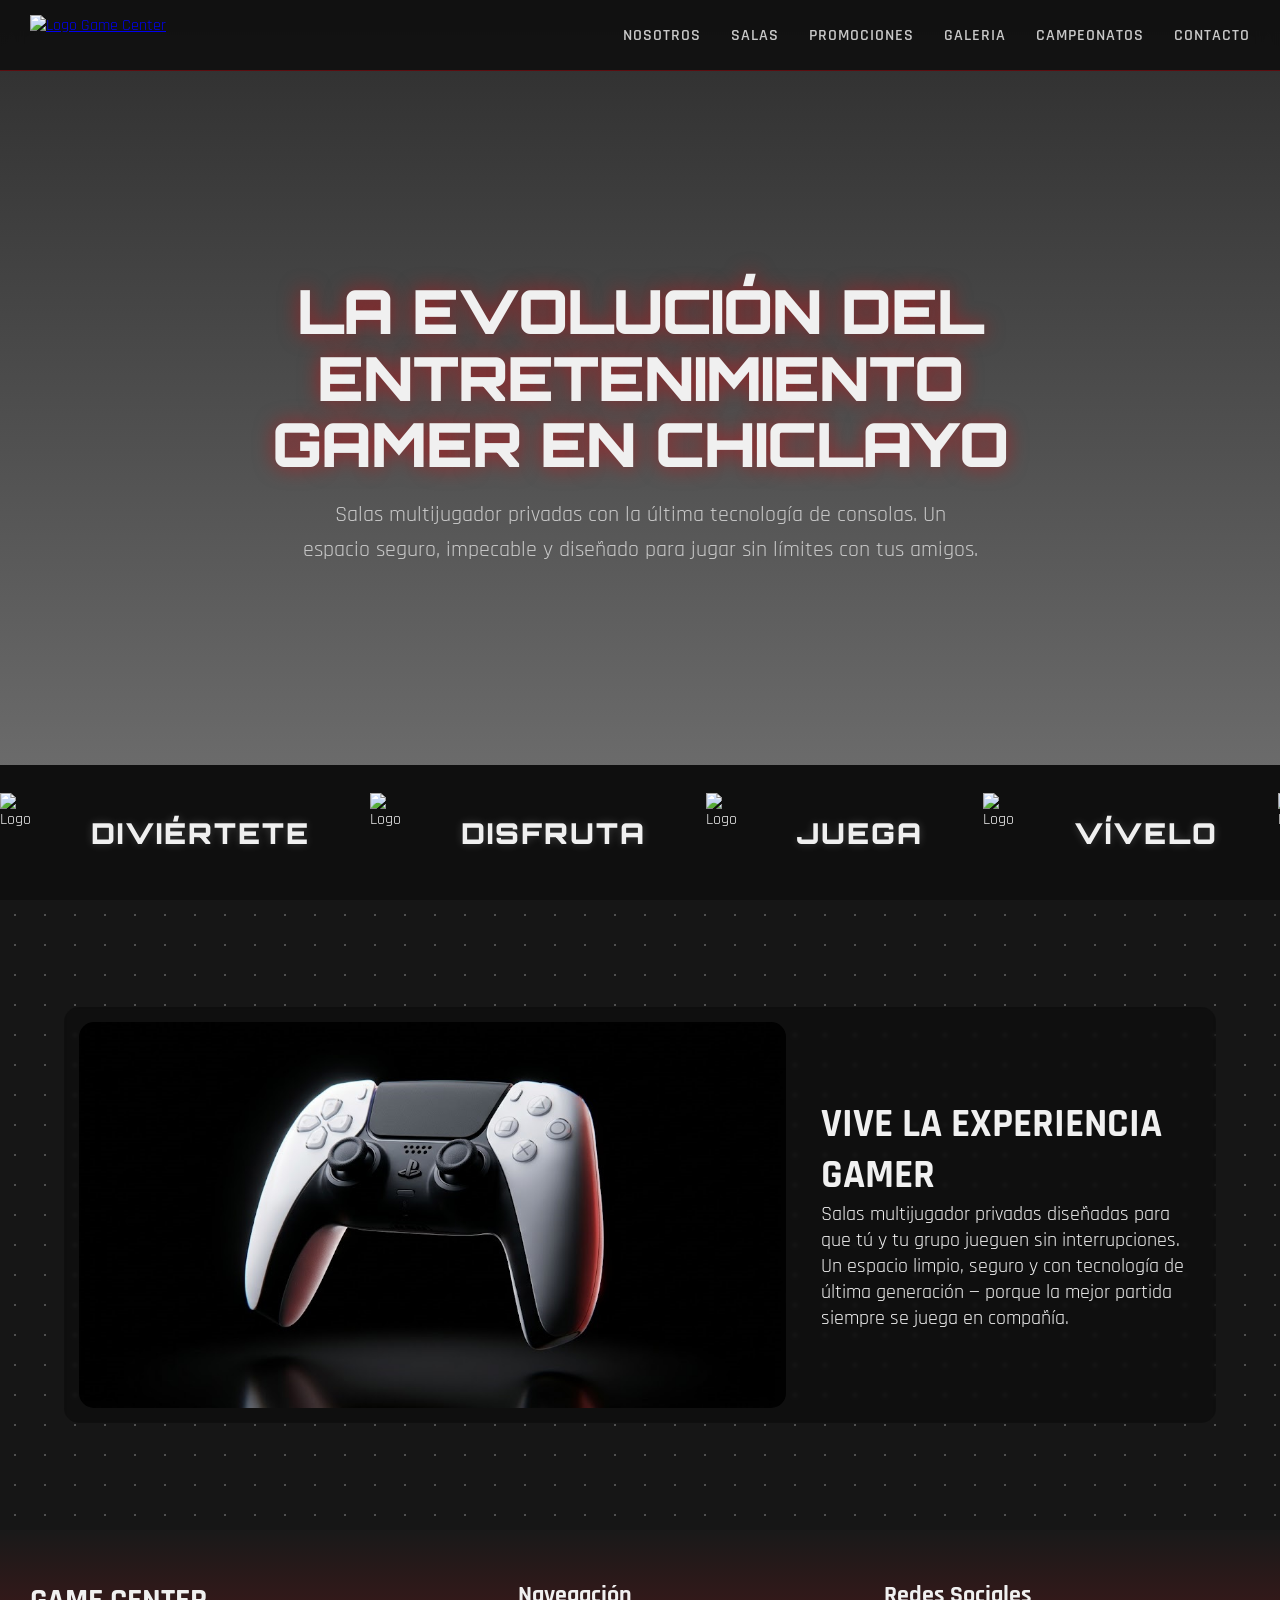
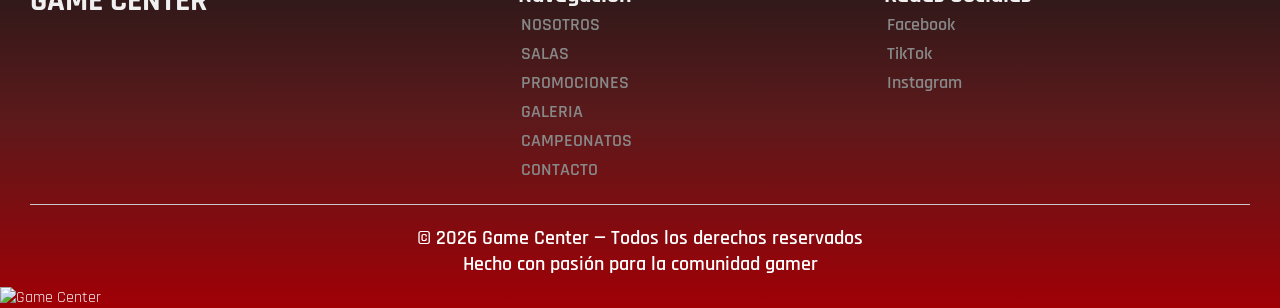
==== index.html @ b9b9943d "Imagenes no usadas, agregada seccion 3" ====
<!doctype html>
<html lang="es">
  <head>
    <meta charset="UTF-8" />
    <meta name="viewport" content="width=device-width, initial-scale=1.0" />
    <link rel="stylesheet" href="./assets/css/main.css" />
    <title>GameCenter</title>
  </head>

  <body>
    <!-- ═══════════ HEADER ═══════════ -->
    <header class="nav">
      <div class="nav_contenedor">
        <div class="nav_izquierda">
          <a href="/"
            ><img src="./images/svgs/logo.svg" alt="Logo Game Center"
          /></a>
        </div>
        <nav class="nav_derecha">
          <ul class="nav_contenedor_rutas">
            <li><a href="">NOSOTROS</a></li>
            <li><a href="">SALAS</a></li>
            <li><a href="">PROMOCIONES</a></li>
            <li><a href="">GALERIA</a></li>
            <li><a href="">CAMPEONATOS</a></li>
            <li><a href="">CONTACTO</a></li>
          </ul>
        </nav>
      </div>
    </header>
    <!-- ═══════════ 1 SECTION ═══════════ -->
    <section class="hero_1">
      <div class="hero_1_text">
        <h1 class="h_t_intro">
          La Evolución del Entretenimiento Gamer en Chiclayo
        </h1>
        <span class="h_sub_intro"
          >Salas multijugador privadas con la última tecnología de consolas. Un
          espacio seguro, impecable y diseñado para jugar sin límites con tus
          amigos.</span
        >
      </div>
    </section>
    <!-- ═══════════ 2 SECTION ═══════════ -->
    <section class="hero_2">
      <div class="h_2_carrusel">
        <div class="carrusel_track">
          <img src="./images/svgs/cropped-logo.svg" alt="Logo" />
          <span class="carrusel_texto">DIVIÉRTETE</span>
          <img src="./images/svgs/cropped-logo.svg" alt="Logo" />
          <span class="carrusel_texto">DISFRUTA</span>
          <img src="./images/svgs/cropped-logo.svg" alt="Logo" />
          <span class="carrusel_texto">JUEGA</span>
          <img src="./images/svgs/cropped-logo.svg" alt="Logo" />
          <span class="carrusel_texto">VÍVELO</span>
          <img src="./images/svgs/cropped-logo.svg" alt="Logo" />
          <span class="carrusel_texto">COMPITE</span>
          <img src="./images/svgs/cropped-logo.svg" alt="Logo" />
          <span class="carrusel_texto">GG</span>
          <img src="./images/svgs/cropped-logo.svg" alt="Logo" />
          <span class="carrusel_texto">DIVIÉRTETE</span>
          <img src="./images/svgs/cropped-logo.svg" alt="Logo" />
          <span class="carrusel_texto">DISFRUTA</span>
          <img src="./images/svgs/cropped-logo.svg" alt="Logo" />
          <span class="carrusel_texto">JUEGA</span>
          <img src="./images/svgs/cropped-logo.svg" alt="Logo" />
          <span class="carrusel_texto">VÍVELO</span>
          <img src="./images/svgs/cropped-logo.svg" alt="Logo" />
          <span class="carrusel_texto">COMPITE</span>
          <img src="./images/svgs/cropped-logo.svg" alt="Logo" />
          <span class="carrusel_texto">GG</span>
          <img src="./images/svgs/cropped-logo.svg" alt="Logo" />
          <span class="carrusel_texto">DIVIÉRTETE</span>
          <img src="./images/svgs/cropped-logo.svg" alt="Logo" />
          <span class="carrusel_texto">DISFRUTA</span>
          <img src="./images/svgs/cropped-logo.svg" alt="Logo" />
          <span class="carrusel_texto">JUEGA</span>
          <img src="./images/svgs/cropped-logo.svg" alt="Logo" />
          <span class="carrusel_texto">VÍVELO</span>
          <img src="./images/svgs/cropped-logo.svg" alt="Logo" />
          <span class="carrusel_texto">COMPITE</span>
          <img src="./images/svgs/cropped-logo.svg" alt="Logo" />
          <span class="carrusel_texto">GG</span>
        </div>
      </div>
    </section>
    <!-- ═══════════ 3 SECTION ═══════════ -->
    <section class="hero_3">
      <div class="h3_container">
        <div class="h3_izq">
          <div class="h3_izq_img">
            <img src="./images/mando.jpg" alt="" />
          </div>
        </div>
        <div class="h3_der">
          <div class="h3_der_text">
            <h1>VIVE LA EXPERIENCIA GAMER</h1>
            <div></div>
            <span
              >Salas multijugador privadas diseñadas para que tú y tu grupo
              jueguen sin interrupciones. Un espacio limpio, seguro y con
              tecnología de última generación — porque la mejor partida siempre
              se juega en compañía.</span
            >
          </div>
        </div>
      </div>
    </section>
    <!-- ═══════════ FOOTER ═══════════ -->
    <footer class="footer">
      <div class="footer_container">
        <div class="footer_top">
          <div class="footer_brand">
            <h1>GAME CENTER</h1>
            <p></p>
          </div>

          <div class="footer_nav">
            <h2>Navegación</h2>
            <div class="f_nav_rutas">
              <a href="#">NOSOTROS</a>
              <a href="#">SALAS</a>
              <a href="#">PROMOCIONES</a>
              <a href="#">GALERIA</a>
              <a href="#">CAMPEONATOS</a>
              <a href="#">CONTACTO</a>
            </div>
          </div>

          <div class="footer_social">
            <h2>Redes Sociales</h2>
            <div class="social_links">
              <a href="#">Facebook</a>
              <a href="#">TikTok</a>
              <a href="#">Instagram</a>
            </div>
          </div>
        </div>

        <div class="footer_bottom">
          <p>&copy; 2026 Game Center — Todos los derechos reservados</p>
          <p>Hecho con pasión para la comunidad gamer</p>
        </div>
      </div>
      <div class="brand">
        <img src="./images/svgs/gamecenter.svg" alt="Game Center" />
      </div>
    </footer>
  </body>
</html>
---- assets/css/main.css ----
@import url("https://fonts.googleapis.com/css2?family=Bebas+Neue&family=Orbitron:wght@400..900&family=Rajdhani:wght@300;400;500;600;700&display=swap");

*,
*::before,
*::after {
  margin: 0;
  padding: 0;
  box-sizing: border-box;
  font-family: "Rajdhani", sans-serif;
}

html {
  scroll-behavior: smooth !important;
}

:root {
  --red: #e8000a;
  --red-dark: #a00006;
  --red-glow: rgba(232, 0, 10, 0.55);
  --red-tint: rgba(232, 0, 10, 0.08);
  --red-border: rgba(232, 0, 10, 0.35);

  --black: #080808;
  --black-2: #0f0f0f;
  --black-3: #161616;
  --black-4: #1e1e1e;

  --gray: #282828;
  --gray-2: #3a3a3a;
  --gray-3: #505050;

  --white: #f0f0f0;
  --white-2: #c8c8c8;
  --text-muted: #888888;
  --text-dim: #555555;
}

body {
  background-image: url(../../images/bg_v1.png);
  color: var(--white);
}

.nav {
  width: 100%;
  position: fixed;
  top: 0;
  left: 0;
  z-index: 100;
  border-bottom: solid 1px var(--red-border);
  background: rgba(8, 8, 8, 0.75);
  backdrop-filter: blur(12px);
  display: flex;
  justify-content: center;

  .nav_contenedor {
    width: 100%;
    max-width: 1300px;
    margin: 0 30px;
    padding: 15px 0;
    display: flex;
    justify-content: space-between;
    align-items: center;

    .nav_izquierda {
      display: flex;
      align-items: center;
      img {
        height: 40px;
        width: auto;
        display: block;
      }
    }

    .nav_derecha {
      .nav_contenedor_rutas {
        display: flex;
        gap: 30px;
        margin: 0;
        padding: 0;
        list-style: none;

        a {
          text-decoration: none;
          color: var(--white-2);
          font-size: 16px;
          font-weight: 600;
          letter-spacing: 1px;
          position: relative;
          padding: 5px 0;
          transition: color 0.3s ease;

          &::after {
            content: "";
            position: absolute;
            bottom: 0;
            left: 0;
            height: 2px;
            background-color: var(--red);
            width: 100%;
            transform: scaleX(0);
            transform-origin: right center;
            transition: transform 0.3s ease;
          }

          &:hover,
          &:focus {
            color: var(--white);
            &::after {
              transform: scaleX(1);
              transform-origin: left center;
            }
          }
        }
      }
    }
  }
}

.footer {
  width: 100%;
  background: linear-gradient(
    180deg,
    rgba(0, 0, 0, 0.9) 0%,
    rgba(74, 0, 2, 0.9) 50%,
    rgb(160, 0, 6) 100%
  );
  position: relative;

  .footer_container {
    padding: 30px;
    margin: 0;
    position: relative;
    z-index: 5;

    .footer_top {
      display: flex;
      margin-bottom: 20px;
      margin-top: 20px;

      .footer_brand {
        width: 40%;
      }
      .footer_nav {
        width: 30%;
        .f_nav_rutas {
          display: flex;
          flex-direction: column;
        }
        .f_nav_rutas a {
          text-decoration: none;
          color: var(--text-muted);
          font-size: 18px;
          font-weight: 600;
          transition: color 0.2s ease;
          margin: 3px;
        }
        .f_nav_rutas a:hover {
          color: var(--white-2);
        }
      }

      .footer_social {
        width: 30%;
        .social_links {
          display: flex;
          flex-direction: column;
        }
        .social_links a {
          text-decoration: none;
          color: var(--text-muted);
          font-size: 18px;
          font-weight: 600;
          transition: color 0.2s ease;
          margin: 3px;
        }
        .social_links a:hover {
          color: var(--white-2);
        }
      }
    }

    .footer_bottom {
      border-top: solid 1px var(--white-2);
      padding-top: 20px;
      text-align: center;
      font-weight: 600;
      font-size: 20px;
      color: #ffffff;
    }
  }
  .brand {
    width: 100%;
    overflow: hidden;
    position: relative;
    z-index: 1;
    margin-top: -20px;

    img {
      width: 100%;
      height: auto;
      display: block;
    }
  }
}

.hero_1 {
  height: 85vh;
  width: 100%;
  background-image: url(../../images/fondo_v1.webp);
  background-size: cover;
  background-repeat: no-repeat;
  background-position: center;
  position: relative;
  display: flex;
  justify-content: center;
  align-items: center;
  padding-top: 80px;

  .hero_1_text {
    width: 100%;
    max-width: 850px;
    padding: 0 24px;
    display: flex;
    flex-direction: column;
    justify-content: center;
    align-items: center;
    text-align: center;
    gap: 20px;

    .h_t_intro {
      font-family: "Orbitron", sans-serif;
      font-size: 3.8rem;
      color: var(--white);
      margin: 0;
      text-transform: uppercase;
      font-weight: 900;
      letter-spacing: -1px;
      line-height: 1.1;
      text-shadow: 0 0 20px var(--red-glow);
    }

    .h_sub_intro {
      font-size: 1.35rem;
      color: var(--white-2);
      max-width: 680px;
      line-height: 1.6;
      font-weight: 400;
    }
  }
}

.hero_1::after {
  content: "";
  position: absolute;
  top: 0;
  left: 0;
  width: 100%;
  height: 100%;
  background: linear-gradient(
    180deg,
    rgba(8, 8, 8, 0.85) 0%,
    rgba(8, 8, 8, 0.7) 60%,
    rgba(8, 8, 8, 0.6) 100%
  );
  z-index: 1;
}

.hero_1 > * {
  position: relative;
  z-index: 2;
}

.hero_2 {
  height: 15vh;
  min-height: 100px;
  overflow: hidden;
  background-color: var(--black-2);
  display: flex;
  align-items: center;

  .h_2_carrusel {
    overflow: hidden;
    width: 100%;
    position: relative;
    display: flex;
    .carrusel_track {
      display: flex;
      align-items: center;
      width: max-content;
      gap: 60px;
      padding-right: 60px;
      animation: carruselInfinito 15s linear infinite;
    }
    img {
      height: 80px;
      width: auto;
      display: block;
    }

    .carrusel_texto {
      font-family: "Orbitron", sans-serif;
      font-size: 1.8rem;
      font-weight: 900;
      color: var(--white);
      letter-spacing: 2px;
      text-shadow: 0 0 10px rgba(255, 255, 255, 0.2);
    }
  }
}
/* ═══════════ ANIMACIÓN DEL BUCLE ═══════════ */
@keyframes carruselInfinito {
  0% {
    transform: translateX(0);
  }
  100% {
    transform: translateX(-50%);
  }
}

.hero_3 {
  height: 70vh;
  background-color: var(--black-3);
  background-image: radial-gradient(var(--gray-3) 1px, transparent 1px);
  background-size: 30px 30px;
  position: relative;
  overflow: hidden;
  display: flex;
  align-items: center;
  justify-content: center;
  .h3_container {
    border-radius: 15px;
    background-color: rgba(0, 0, 0, 0.3);
    backdrop-filter: blur(2px);
    width: 90%;
    margin: 20px;
    display: flex;
    padding: 15px;
    gap: 35px;
    transition: all .35s ease;
    .h3_izq {
      display: flex;
      width: 65%;
      align-items: center;
    }
    .h3_izq img {
      width: 100%;
      height: auto;
      display: block;
      border-radius: 15px;
    }
    .h3_der {
      display: flex;
      width: 35%;
      text-align: start;
      align-items: center;
      justify-content: center;
    }
    .h3_der h1 {
      font-size: 2.5em;
    }
    .h3_der span {
      font-size: 1.25em;
    }
  }
  .h3_container:hover {
    box-shadow:
      0 0 15px var(--red-glow),
      0 0 35px rgba(232, 0, 10, 0.25),
      0 10px 30px rgba(0, 0, 0, 0.45);

    transform: translateY(-4px);
    transition: all 0.35s ease;
  }
}
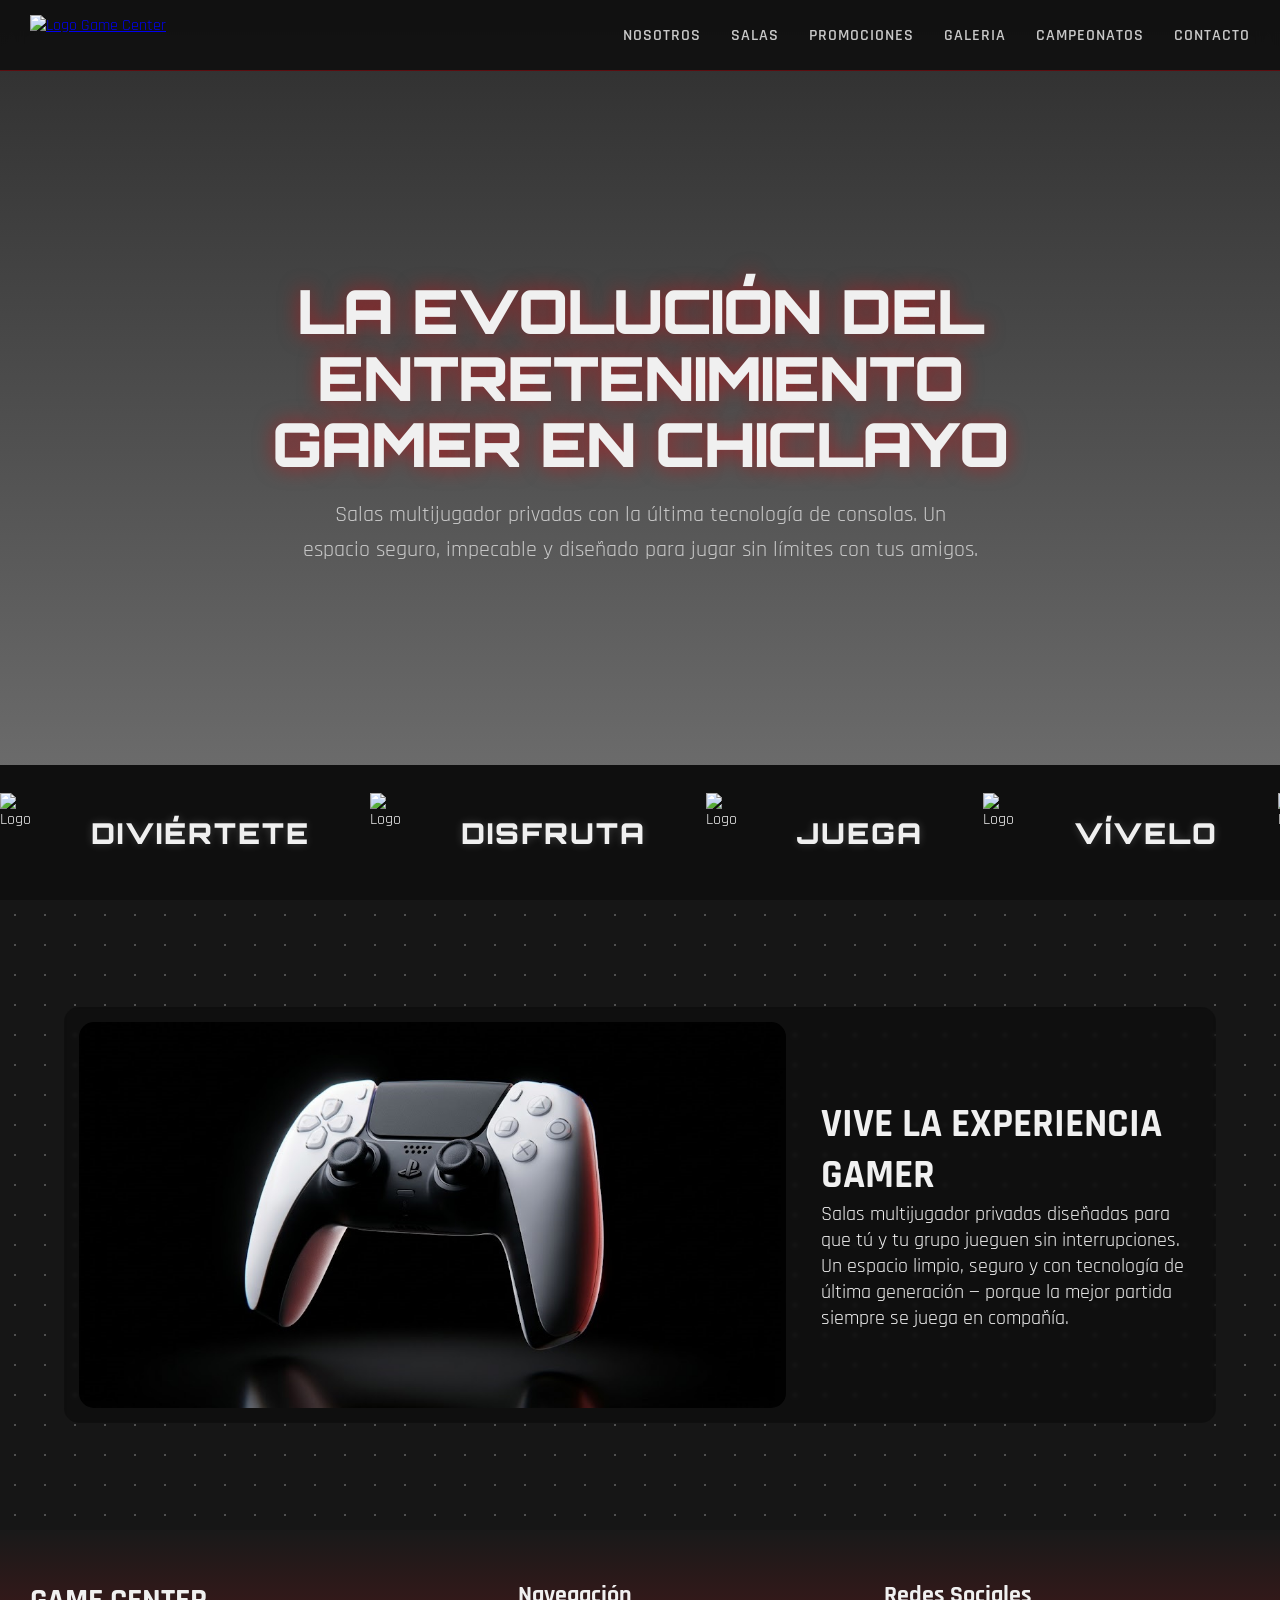
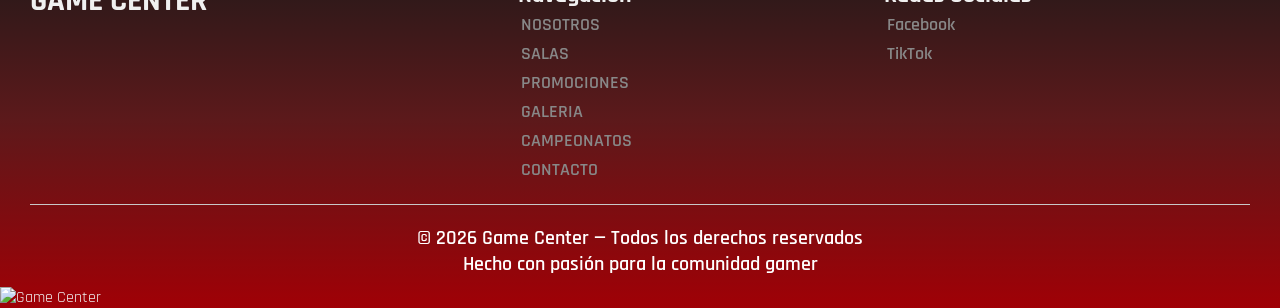
==== commit 58aa83de: "A" ====
--- a/index.html
+++ b/index.html
@@ -130,9 +130,8 @@
           <div class="footer_social">
             <h2>Redes Sociales</h2>
             <div class="social_links">
-              <a href="#">Facebook</a>
-              <a href="#">TikTok</a>
-              <a href="#">Instagram</a>
+              <a href="https://www.facebook.com/share/1PWC5sHtrt/">Facebook</a>
+              <a href="https://www.tiktok.com/@gamecenterchiclayo?_r=1&_t=ZS-96dxiSJsdGP">TikTok</a>
             </div>
           </div>
         </div>
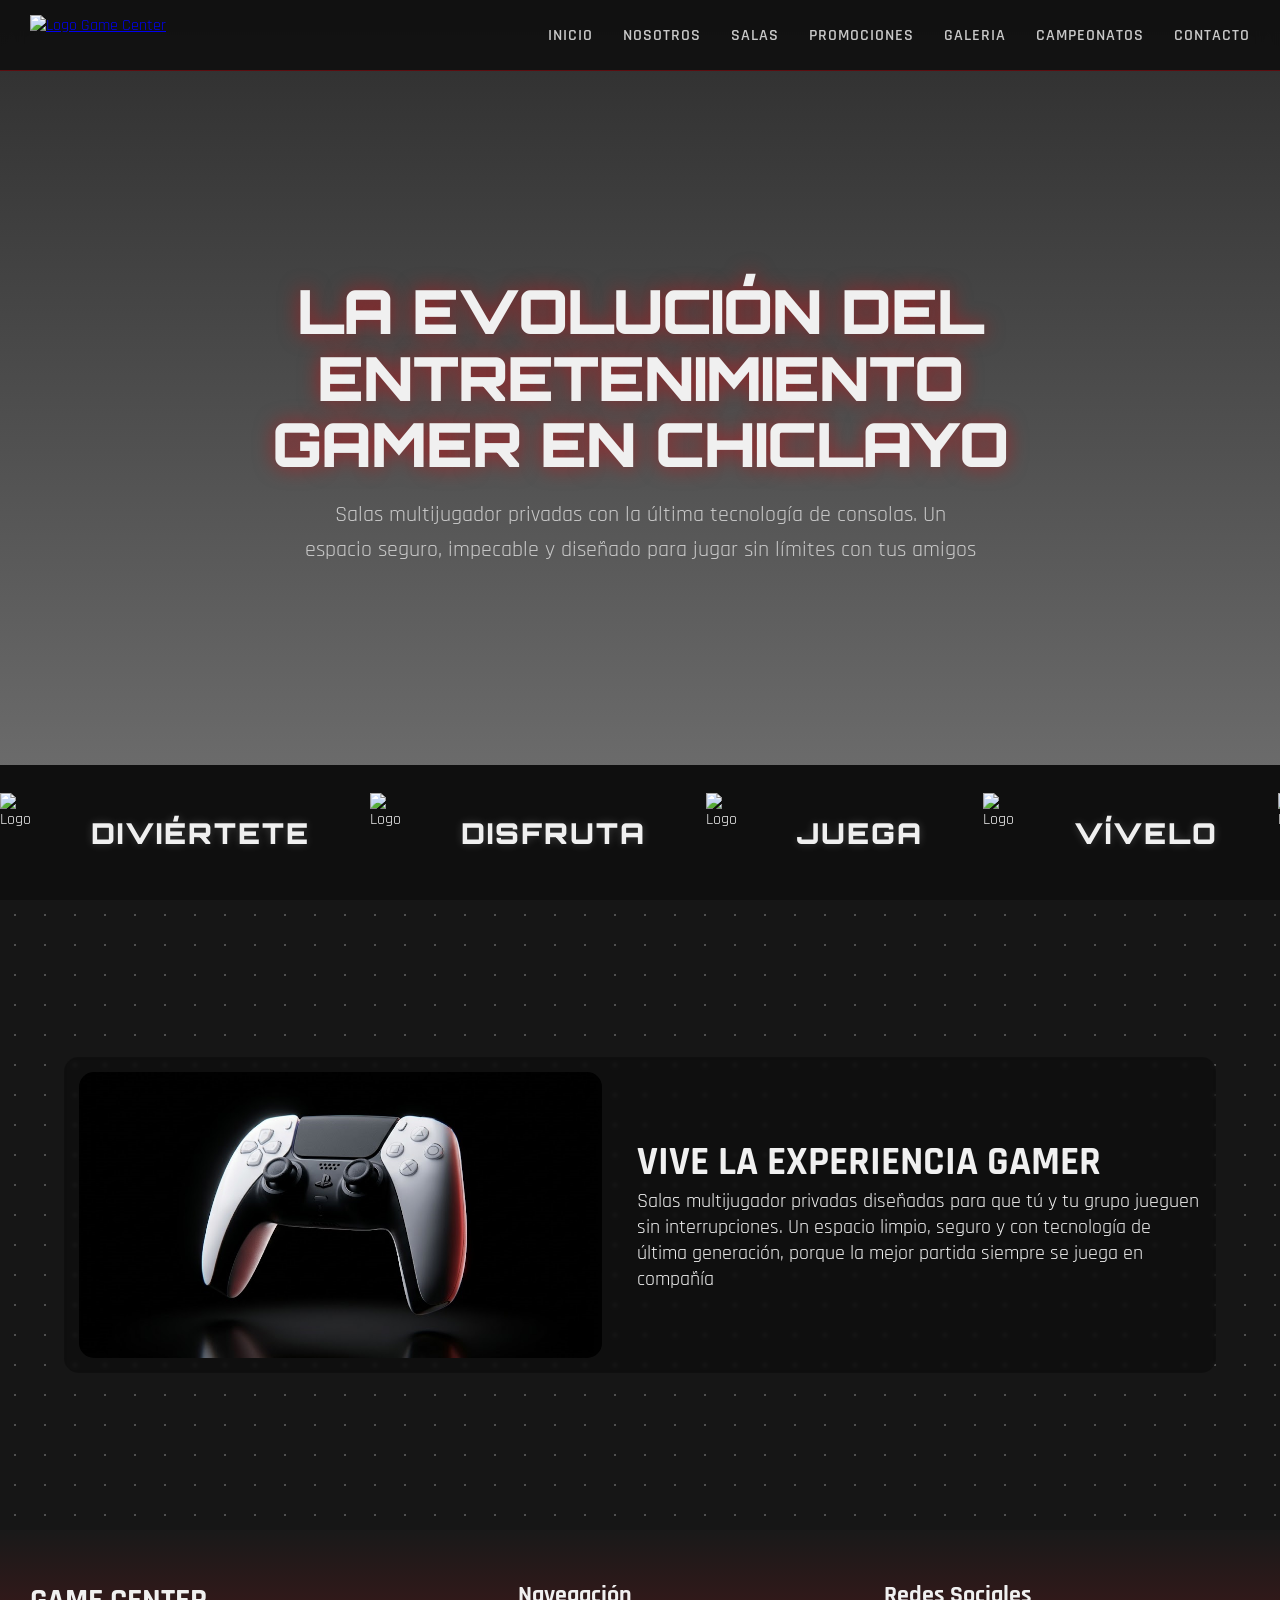
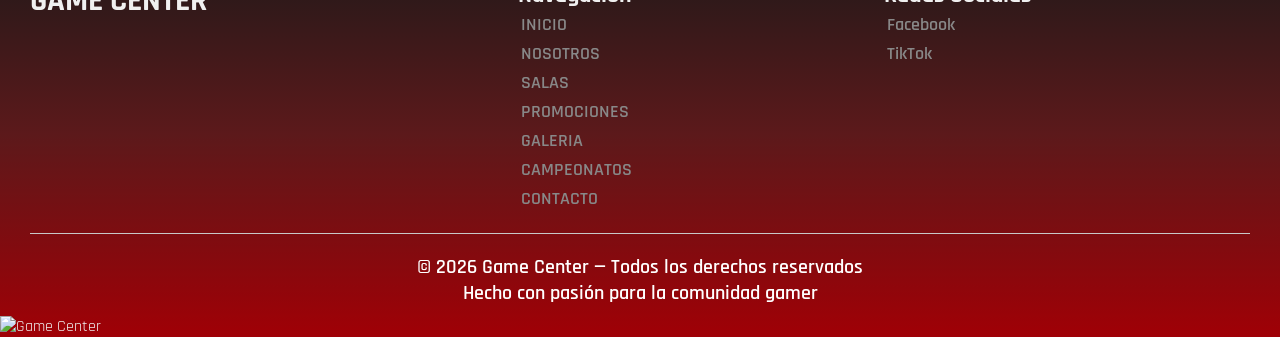
==== commit 83f43927: "agregar contenido a las paginas html y ajustar estilos css" ====
--- a/index.html
+++ b/index.html
@@ -18,12 +18,13 @@
         </div>
         <nav class="nav_derecha">
           <ul class="nav_contenedor_rutas">
-            <li><a href="">NOSOTROS</a></li>
-            <li><a href="">SALAS</a></li>
-            <li><a href="">PROMOCIONES</a></li>
-            <li><a href="">GALERIA</a></li>
-            <li><a href="">CAMPEONATOS</a></li>
-            <li><a href="">CONTACTO</a></li>
+            <li><a href="index.html">INICIO</a></li>
+            <li><a href="nosotros.html">NOSOTROS</a></li>
+            <li><a href="salas.html">SALAS</a></li>
+            <li><a href="promociones.html">PROMOCIONES</a></li>
+            <li><a href="galeria.html">GALERIA</a></li>
+            <li><a href="campeonatos.html">CAMPEONATOS</a></li>
+            <li><a href="contacto.html">CONTACTO</a></li>
           </ul>
         </nav>
       </div>
@@ -34,11 +35,11 @@
         <h1 class="h_t_intro">
           La Evolución del Entretenimiento Gamer en Chiclayo
         </h1>
-        <span class="h_sub_intro"
-          >Salas multijugador privadas con la última tecnología de consolas. Un
+        <span class="h_sub_intro">
+          Salas multijugador privadas con la última tecnología de consolas. Un
           espacio seguro, impecable y diseñado para jugar sin límites con tus
-          amigos.</span
-        >
+          amigos
+        </span>
       </div>
     </section>
     <!-- ═══════════ 2 SECTION ═══════════ -->
@@ -95,13 +96,12 @@
         <div class="h3_der">
           <div class="h3_der_text">
             <h1>VIVE LA EXPERIENCIA GAMER</h1>
-            <div></div>
-            <span
-              >Salas multijugador privadas diseñadas para que tú y tu grupo
+            <span>
+              Salas multijugador privadas diseñadas para que tú y tu grupo
               jueguen sin interrupciones. Un espacio limpio, seguro y con
-              tecnología de última generación — porque la mejor partida siempre
-              se juega en compañía.</span
-            >
+              tecnología de última generación, porque la mejor partida siempre
+              se juega en compañía
+            </span>
           </div>
         </div>
       </div>
@@ -118,12 +118,13 @@
           <div class="footer_nav">
             <h2>Navegación</h2>
             <div class="f_nav_rutas">
-              <a href="#">NOSOTROS</a>
-              <a href="#">SALAS</a>
-              <a href="#">PROMOCIONES</a>
-              <a href="#">GALERIA</a>
-              <a href="#">CAMPEONATOS</a>
-              <a href="#">CONTACTO</a>
+              <a href="index.html">INICIO</a>  
+              <a href="nosotros.html">NOSOTROS</a>
+              <a href="salas.html">SALAS</a>
+              <a href="promociones.html">PROMOCIONES</a>
+              <a href="galeria.html">GALERIA</a>
+              <a href="campeonatos.html">CAMPEONATOS</a>
+              <a href="contacto.html">CONTACTO</a>
             </div>
           </div>
 
--- a/assets/css/main.css
+++ b/assets/css/main.css
@@ -348,9 +348,10 @@
       display: block;
       border-radius: 15px;
     }
+    
     .h3_der {
       display: flex;
-      width: 35%;
+      width: 70%;
       text-align: start;
       align-items: center;
       justify-content: center;
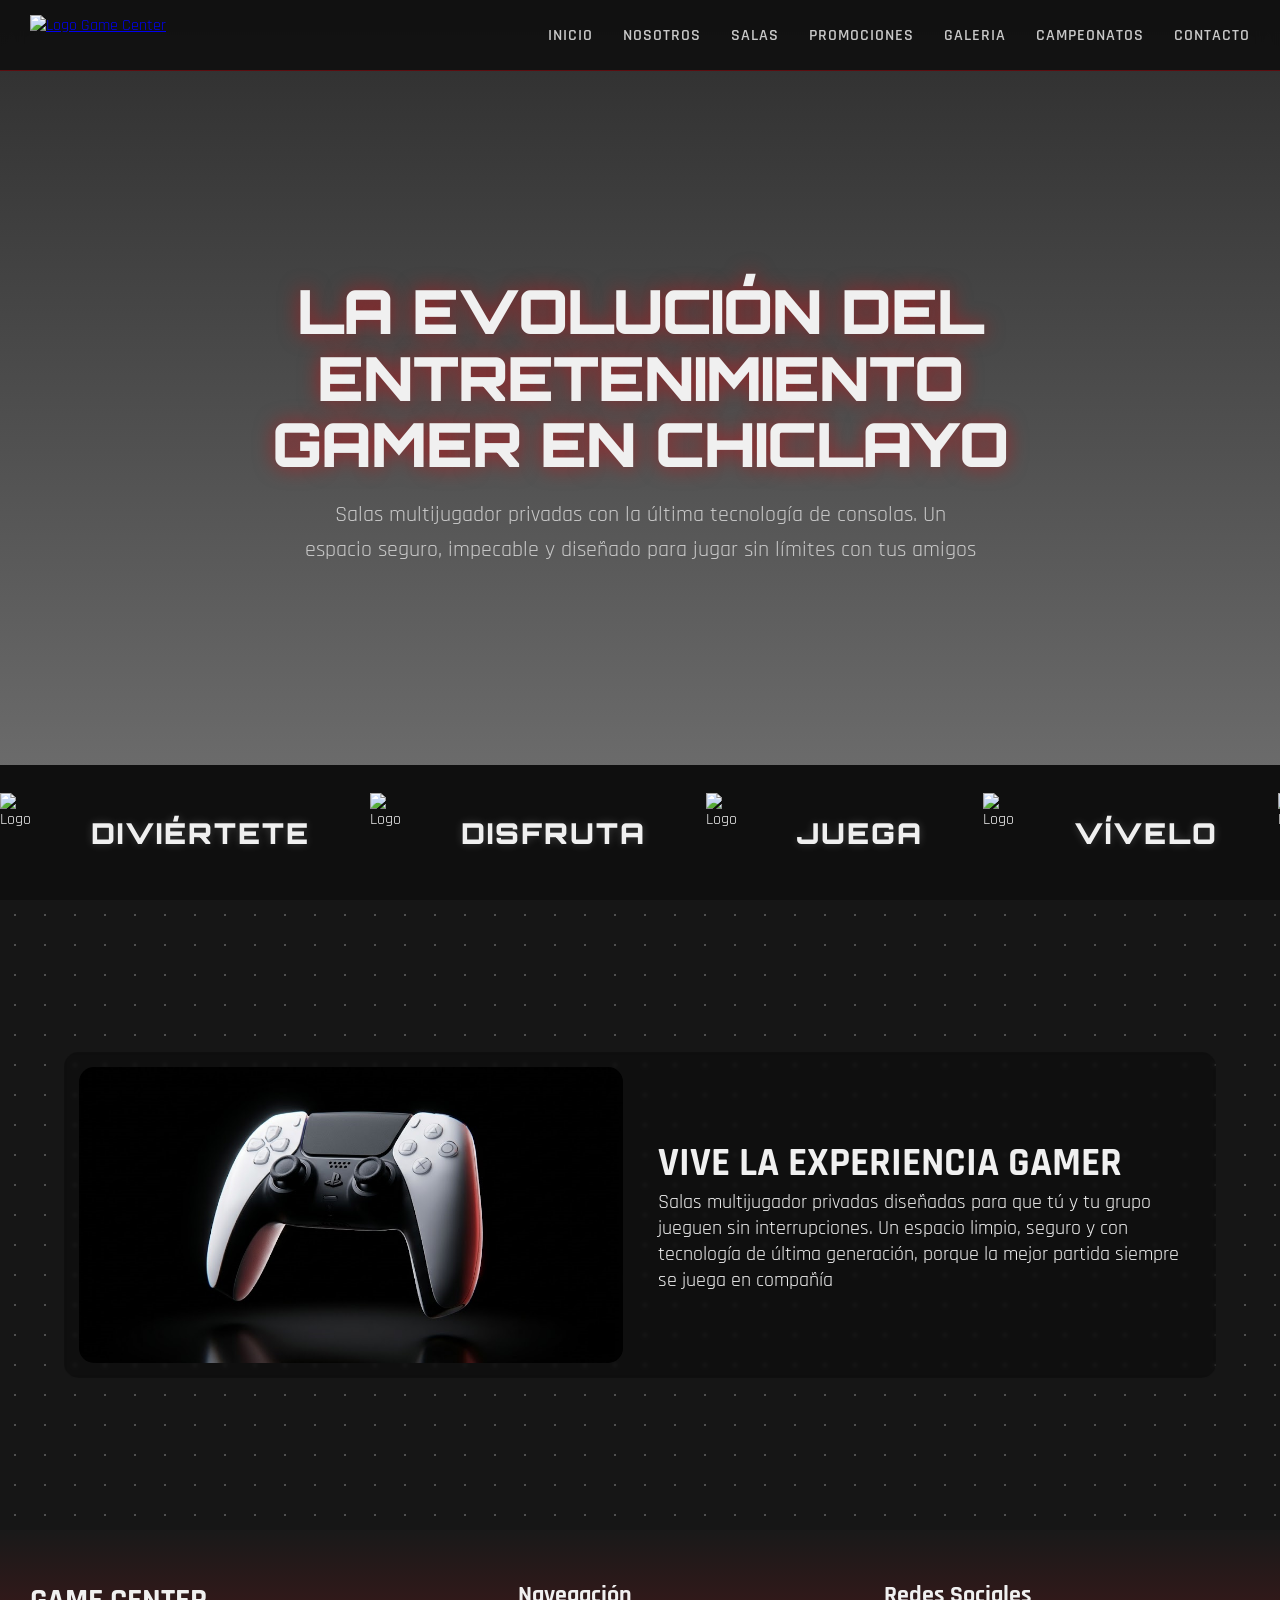
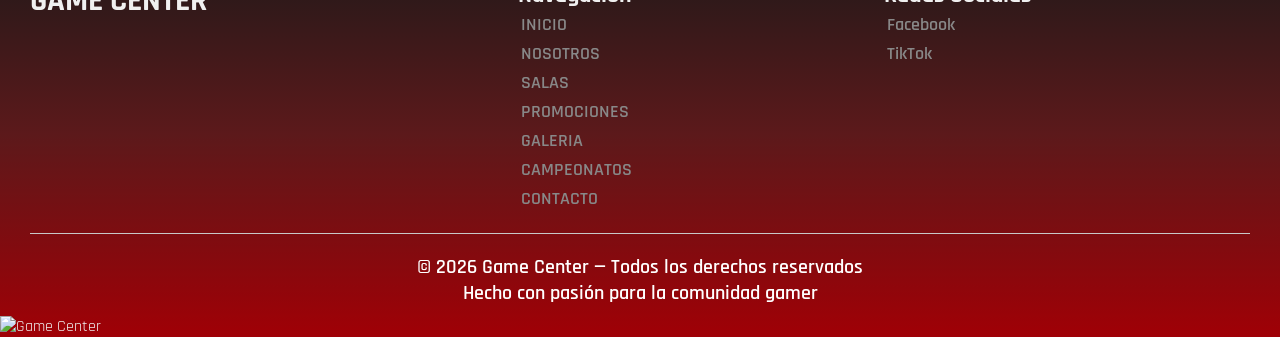
==== commit 119768fb: "implementación de menú responsive y agregar información en contacto.html" ====
--- a/index.html
+++ b/index.html
@@ -4,7 +4,10 @@
     <meta charset="UTF-8" />
     <meta name="viewport" content="width=device-width, initial-scale=1.0" />
     <link rel="stylesheet" href="./assets/css/main.css" />
+    <script src="assets/css/agrupamiento.js" defer></script>
     <title>GameCenter</title>
+    <link rel="stylesheet" href="https://cdnjs.cloudflare.com/ajax/libs/font-awesome/6.5.2/css/all.min.css">
+
   </head>
 
   <body>
@@ -17,6 +20,9 @@
           /></a>
         </div>
         <nav class="nav_derecha">
+          <div class="menu_toggle">
+            <i class="fa-solid fa-bars"></i>
+          </div>
           <ul class="nav_contenedor_rutas">
             <li><a href="index.html">INICIO</a></li>
             <li><a href="nosotros.html">NOSOTROS</a></li>
--- a/assets/css/main.css
+++ b/assets/css/main.css
@@ -318,13 +318,12 @@
 }
 
 .hero_3 {
-  height: 70vh;
+  height: auto;
   background-color: var(--black-3);
   background-image: radial-gradient(var(--gray-3) 1px, transparent 1px);
   background-size: 30px 30px;
   position: relative;
   overflow: hidden;
-  display: flex;
   align-items: center;
   justify-content: center;
   .h3_container {
@@ -351,7 +350,7 @@
     
     .h3_der {
       display: flex;
-      width: 70%;
+      width: 45%;
       text-align: start;
       align-items: center;
       justify-content: center;
@@ -373,3 +372,252 @@
     transition: all 0.35s ease;
   }
 }
+
+
+/* ═══════════ RESPONSIVIDAD ═══════════ */
+
+/* BOTON HAMBURGUESA */
+.menu_toggle {
+  display: none;
+  font-size: 2rem;
+  cursor: pointer;
+  color: white;
+}
+
+/* RESPONSIVE NAVBAR */
+@media (max-width: 768px) {
+
+  .menu_toggle {
+    display: block;
+  }
+
+  .nav .nav_contenedor {
+    flex-direction: row;
+    align-items: center;
+    justify-content: space-between;
+    margin: 0 16px;
+    padding: 12px 0;
+  }
+
+  .nav .nav_contenedor .nav_derecha {
+    position: relative;
+  }
+
+  .nav .nav_contenedor .nav_derecha .nav_contenedor_rutas {
+    position: absolute;
+    top: 60px;
+    right: 0;
+
+    background-color: #111;
+
+    flex-direction: column;
+    align-items: flex-start;
+
+    width: 220px;
+
+    padding: 20px;
+
+    border-radius: 10px;
+
+    box-shadow: 0 0 15px rgba(0,0,0,.4);
+
+    display: none !important;
+
+    z-index: 999;
+  }
+
+  .nav .nav_contenedor .nav_derecha .nav_contenedor_rutas.active {
+    display: flex !important;
+  }
+
+  .nav .nav_contenedor .nav_derecha .nav_contenedor_rutas li {
+    list-style: none;
+    width: 100%;
+  }
+
+  .nav .nav_contenedor .nav_derecha .nav_contenedor_rutas a {
+    width: 100%;
+    display: block;
+    padding: 10px 0;
+  }
+}
+
+/* HERO 1 */
+.hero_1 {
+  @media (max-width: 768px) {
+    height: auto;
+    min-height: 65vh;
+    padding: 140px 20px 60px;
+  }
+
+  @media (max-width: 480px) {
+    padding: 130px 16px 50px;
+  }
+}
+
+.hero_1 .hero_1_text {
+  word-break: break-word;
+  overflow-wrap: break-word;
+}
+
+.hero_1 .hero_1_text .h_t_intro {
+  @media (max-width: 1024px) {
+    font-size: 3rem;
+  }
+
+  @media (max-width: 768px) {
+    font-size: 2.2rem;
+    letter-spacing: 0;
+  }
+
+  @media (max-width: 480px) {
+    font-size: 1.75rem;
+    line-height: 1.15;
+  }
+}
+
+.hero_1 .hero_1_text .h_sub_intro {
+  @media (max-width: 768px) {
+    font-size: 1.1rem;
+  }
+
+  @media (max-width: 480px) {
+    font-size: 0.95rem;
+  }
+}
+
+/* HERO 2 */
+@media (max-width: 480px) {
+  .hero_2 {
+    height: 55px;
+  }
+
+  .hero_2 .h_2_carrusel img {
+    height: 50px;
+  }
+
+  .hero_2 .h_2_carrusel .carrusel_texto {
+    font-size: 1.2rem;
+  }
+}
+
+/* HERO 3 */
+.hero_3 {
+  min-height: 70vh;
+  height: auto;
+  overflow: visible;
+  overflow-x: hidden;
+
+  display: flex;
+  flex-direction: column;
+  align-items: center;
+
+  padding: 60px 0;
+}
+
+.hero_3 .h3_container {
+  box-sizing: border-box;
+
+  display: flex;
+  gap: 35px;
+
+  width: 90%;
+}
+
+@media (max-width: 1024px) {
+  .hero_3 .h3_container {
+    width: 95%;
+    gap: 24px;
+  }
+}
+
+@media (max-width: 768px) {
+  .hero_3 .h3_container {
+    flex-direction: column;
+
+    width: calc(100% - 32px);
+
+    margin: 16px;
+
+    padding: 14px;
+  }
+}
+
+@media (max-width: 480px) {
+  .hero_3 .h3_container {
+    width: calc(100% - 24px);
+
+    margin: 12px;
+
+    padding: 12px;
+
+    gap: 12px;
+  }
+}
+
+.hero_3 .h3_izq,
+.hero_3 .h3_der {
+  flex: 1;
+}
+
+@media (max-width: 768px) {
+  .hero_3 .h3_izq,
+  .hero_3 .h3_der {
+    width: 100%;
+  }
+
+  .hero_3 .h3_der {
+    text-align: center;
+  }
+}
+
+.hero_3 .h3_der h1 {
+  @media (max-width: 1024px) {
+    font-size: 2rem;
+  }
+
+  @media (max-width: 768px) {
+    font-size: 1.8rem;
+  }
+
+  @media (max-width: 480px) {
+    font-size: 1.4rem;
+    line-height: 1.2;
+  }
+}
+
+.hero_3 .h3_der span {
+  @media (max-width: 480px) {
+    font-size: 0.95rem;
+  }
+}
+
+/* FOOTER */
+@media (max-width: 480px) {
+  .footer .footer_container {
+    padding: 20px 16px;
+  }
+}
+
+@media (max-width: 768px) {
+  .footer .footer_container .footer_top {
+    flex-direction: column;
+    gap: 20px;
+  }
+
+  .footer .footer_container .footer_top .footer_brand,
+  .footer .footer_container .footer_top .footer_nav,
+  .footer .footer_container .footer_top .footer_social {
+    width: 100%;
+  }
+
+  .footer .footer_container .footer_bottom {
+    font-size: 16px;
+  }
+}
+
+@media (max-width: 480px) {
+  .footer .footer_container .footer_bottom {
+    font-size: 13px;
+  }
+}
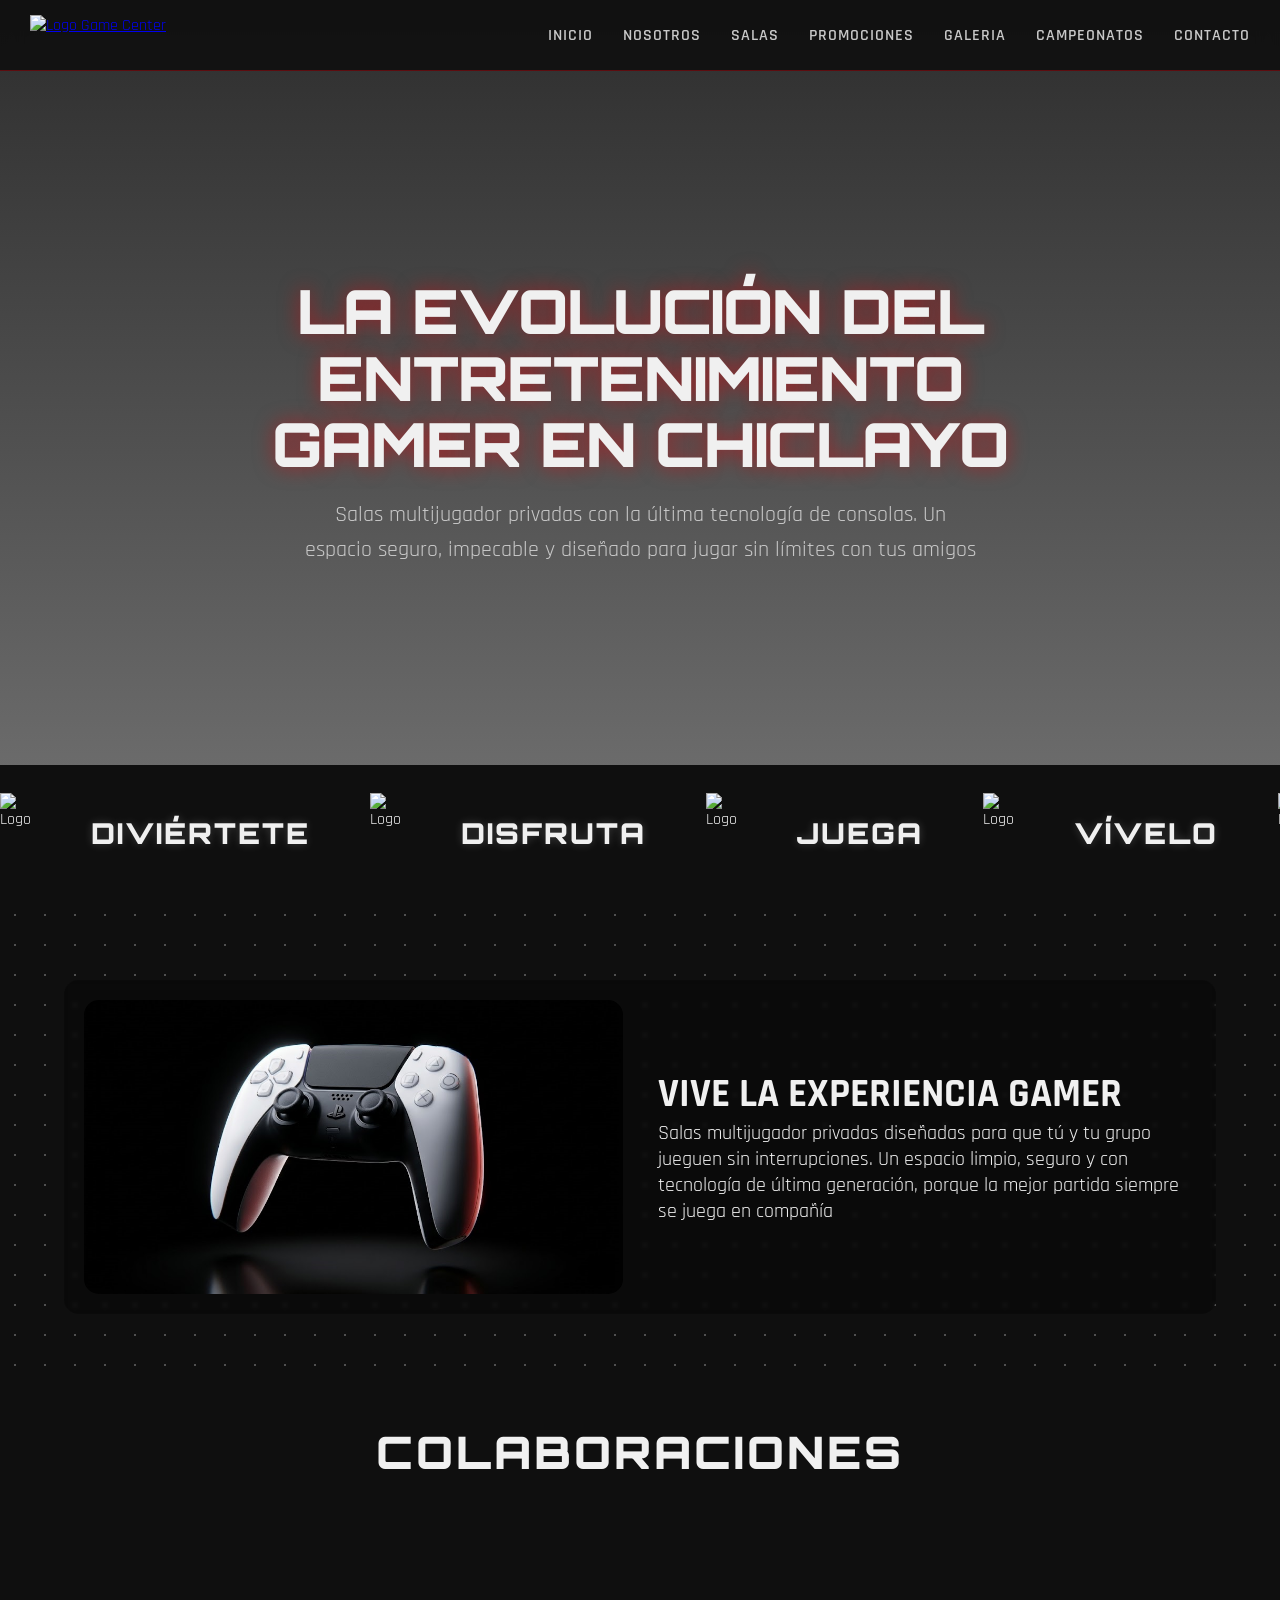
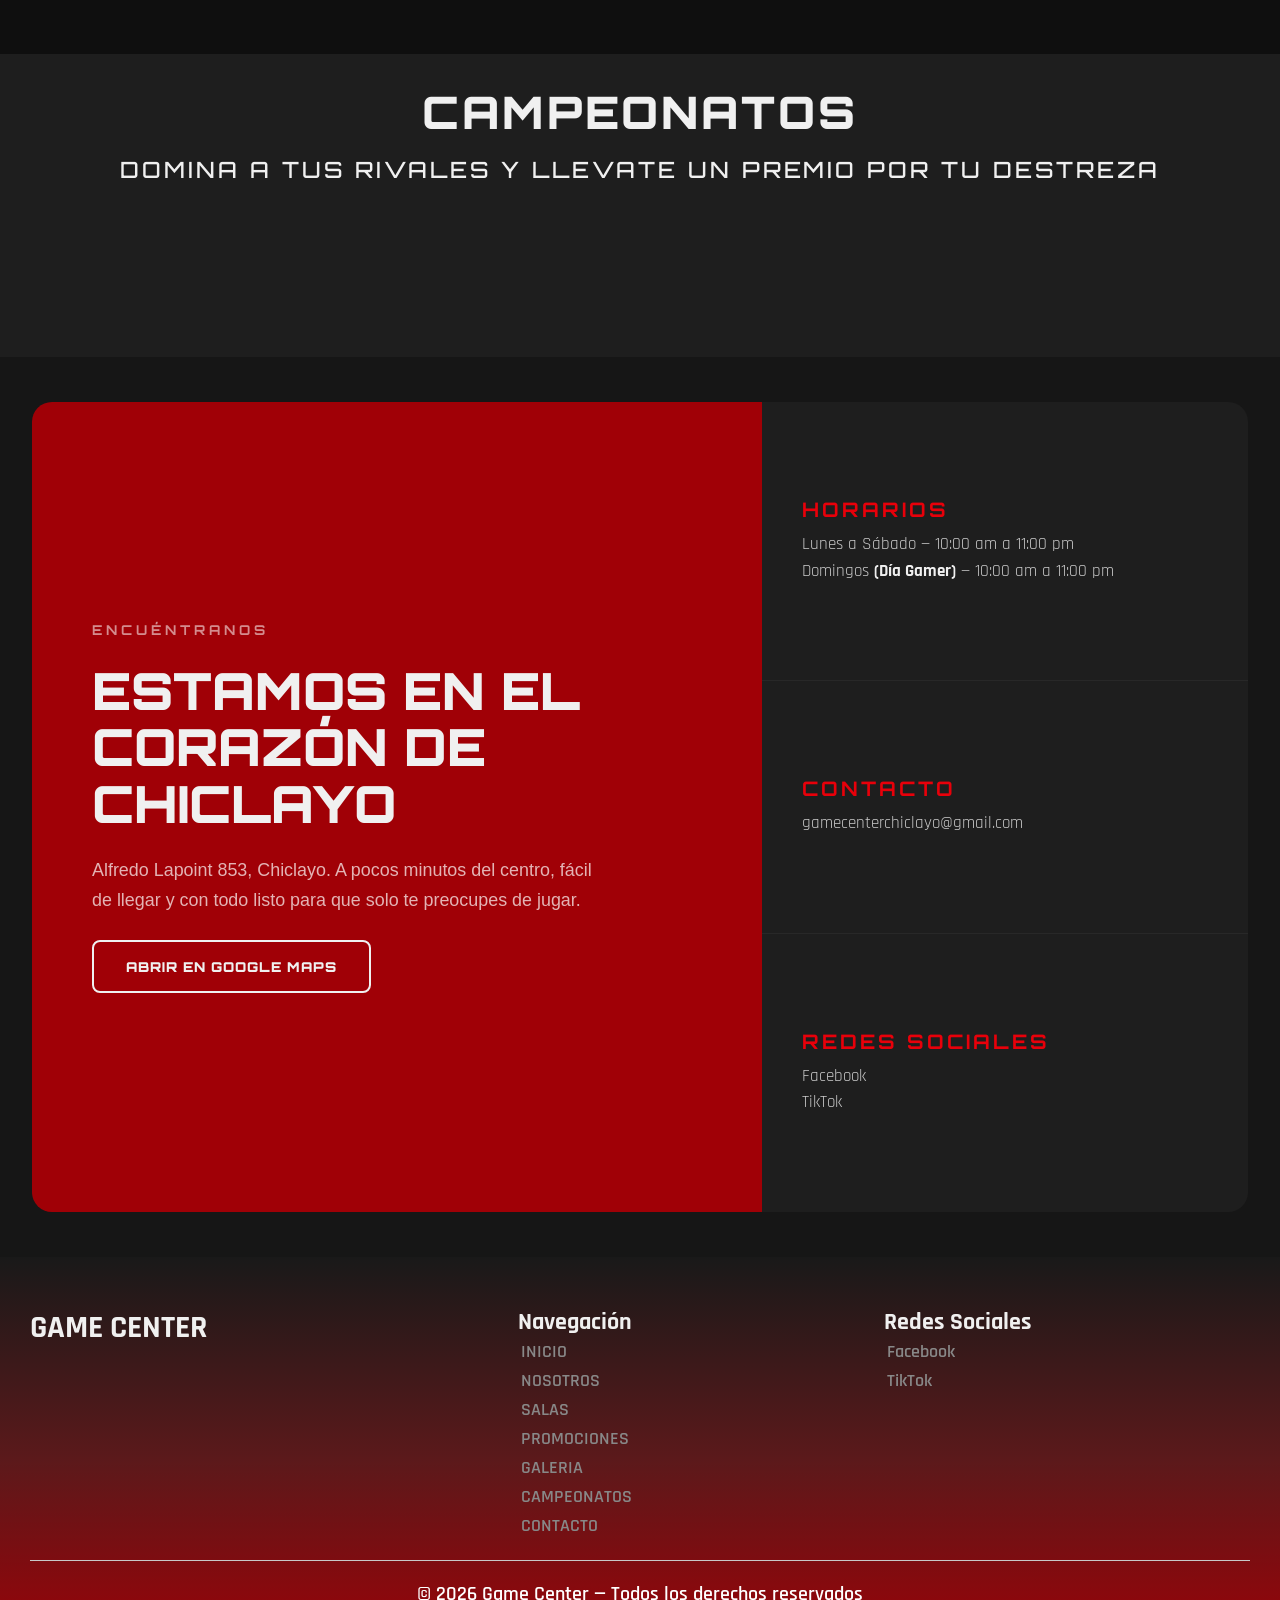
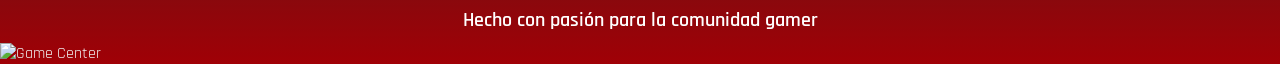
==== commit dde30384: "agregada seccion de maps, correccion css de campeonatos, implementacion de js para el scroll" ====
--- a/index.html
+++ b/index.html
@@ -4,10 +4,13 @@
     <meta charset="UTF-8" />
     <meta name="viewport" content="width=device-width, initial-scale=1.0" />
     <link rel="stylesheet" href="./assets/css/main.css" />
-    <script src="assets/css/agrupamiento.js" defer></script>
+    <script src="assets/js/agrupamiento.js" defer></script>
+    <script src="assets/js/scroll.js"></script>
     <title>GameCenter</title>
-    <link rel="stylesheet" href="https://cdnjs.cloudflare.com/ajax/libs/font-awesome/6.5.2/css/all.min.css">
-
+    <link
+      rel="stylesheet"
+      href="https://cdnjs.cloudflare.com/ajax/libs/font-awesome/7.0.1/css/all.min.css"
+    />
   </head>
 
   <body>
@@ -112,6 +115,96 @@
         </div>
       </div>
     </section>
+    <!-- ═══════════ 4 SECTION ═══════════ -->
+    <section class="hero_4">
+      <div class="h4_container">
+        <div class="h4_texto">
+          <h1>COLABORACIONES</h1>
+        </div>
+        <div class="h4_logos">
+          <img src="./images/svgs/liga_futbol.svg" alt="" />
+          <img src="./images/svgs/utp_logo.svg" alt="" />
+        </div>
+      </div>
+    </section>
+    <!-- ═══════════ 5 SECTION ═══════════ -->
+    <section class="hero_5">
+      <div class="h5_container">
+        <div class="h5_texto">
+          <h1>CAMPEONATOS</h1>
+          <p>DOMINA A TUS RIVALES Y LLEVATE UN PREMIO POR TU DESTREZA</p>
+        </div>
+        <div class="h5_logos">
+          <img src="./images/svgs/EFootball_logo.svg" alt="" />
+          <img src="./images/svgs/fifa_logo.svg" alt="" />
+        </div>
+      </div>
+    </section>
+    <!-- ═══════════ 6 SECTION ═══════════ -->
+    <section class="hero_6">
+      <div class="h6_container"></div>
+    </section>
+    <!-- ═══════════ 7 SECTION ═══════════ -->
+    <section class="hero_7">
+      <div class="h7_container"></div>
+    </section>
+    <!-- ═══════════ 8 SECTION ═══════════ -->
+    <section class="hero_8">
+      <div class="h8_container">
+        <div class="h8_izq">
+          <p class="etiqueta">ENCUÉNTRANOS</p>
+          <h1>ESTAMOS EN EL CORAZÓN DE CHICLAYO</h1>
+          <p class="h8_sub">
+            Alfredo Lapoint 853, Chiclayo. A pocos minutos del centro, fácil de
+            llegar y con todo listo para que solo te preocupes de jugar.
+          </p>
+          <a
+            href="https://maps.app.goo.gl/LyacnaRhvE2A8y588"
+            target="_blank"
+            class="h8_btn"
+          >
+            ABRIR EN GOOGLE MAPS
+          </a>
+        </div>
+        <div class="h8_der">
+          <div class="h8_der_container">
+            <div class="h8_card">
+              <div>
+                <h3>HORARIOS</h3>
+                <p>Lunes a Sábado — 10:00 am a 11:00 pm</p>
+                <p>
+                  Domingos <strong>(Día Gamer)</strong> — 10:00 am a 11:00 pm
+                </p>
+              </div>
+            </div>
+
+            <div class="h8_card">
+              <div>
+                <h3>CONTACTO</h3>
+                <p>gamecenterchiclayo@gmail.com</p>
+              </div>
+            </div>
+
+            <div class="h8_card">
+              <div>
+                <h3>REDES SOCIALES</h3>
+                <a
+                  href="https://www.facebook.com/gamecenterchiclayo"
+                  target="_blank"
+                  >Facebook</a
+                >
+                <br>
+                <a
+                  href="https://www.tiktok.com/@gamecenterchiclayo"
+                  target="_blank"
+                  >TikTok</a
+                >
+              </div>
+            </div>
+          </div>
+        </div>
+      </div>
+    </section>
     <!-- ═══════════ FOOTER ═══════════ -->
     <footer class="footer">
       <div class="footer_container">
@@ -124,7 +217,7 @@
           <div class="footer_nav">
             <h2>Navegación</h2>
             <div class="f_nav_rutas">
-              <a href="index.html">INICIO</a>  
+              <a href="index.html">INICIO</a>
               <a href="nosotros.html">NOSOTROS</a>
               <a href="salas.html">SALAS</a>
               <a href="promociones.html">PROMOCIONES</a>
@@ -138,7 +231,10 @@
             <h2>Redes Sociales</h2>
             <div class="social_links">
               <a href="https://www.facebook.com/share/1PWC5sHtrt/">Facebook</a>
-              <a href="https://www.tiktok.com/@gamecenterchiclayo?_r=1&_t=ZS-96dxiSJsdGP">TikTok</a>
+              <a
+                href="https://www.tiktok.com/@gamecenterchiclayo?_r=1&_t=ZS-96dxiSJsdGP"
+                >TikTok</a
+              >
             </div>
           </div>
         </div>
--- a/assets/css/main.css
+++ b/assets/css/main.css
@@ -16,9 +16,9 @@
 :root {
   --red: #e8000a;
   --red-dark: #a00006;
-  --red-glow: rgba(232, 0, 10, 0.55);
-  --red-tint: rgba(232, 0, 10, 0.08);
-  --red-border: rgba(232, 0, 10, 0.35);
+  --red-glow: #e8000a8c;
+  --red-tint: #e8000a14;
+  --red-border: #e8000a59;
 
   --black: #080808;
   --black-2: #0f0f0f;
@@ -38,6 +38,9 @@
 body {
   background-image: url(../../images/bg_v1.png);
   color: var(--white);
+  background-repeat: no-repeat;
+  background-size: cover;
+  background-position: 0% 100%;
 }
 
 .nav {
@@ -47,7 +50,7 @@
   left: 0;
   z-index: 100;
   border-bottom: solid 1px var(--red-border);
-  background: rgba(8, 8, 8, 0.75);
+  background: #080808bf;
   backdrop-filter: blur(12px);
   display: flex;
   justify-content: center;
@@ -120,9 +123,9 @@
   width: 100%;
   background: linear-gradient(
     180deg,
-    rgba(0, 0, 0, 0.9) 0%,
-    rgba(74, 0, 2, 0.9) 50%,
-    rgb(160, 0, 6) 100%
+    #000000e6 0%,
+    #4a0002e6 50%,
+    #a00006 100%
   );
   position: relative;
 
@@ -258,9 +261,9 @@
   height: 100%;
   background: linear-gradient(
     180deg,
-    rgba(8, 8, 8, 0.85) 0%,
-    rgba(8, 8, 8, 0.7) 60%,
-    rgba(8, 8, 8, 0.6) 100%
+    #080808d9 0%,
+    #080808b3 60%,
+    #08080899 100%
   );
   z-index: 1;
 }
@@ -303,7 +306,7 @@
       font-weight: 900;
       color: var(--white);
       letter-spacing: 2px;
-      text-shadow: 0 0 10px rgba(255, 255, 255, 0.2);
+      text-shadow: 0 0 10px #ffffff33;
     }
   }
 }
@@ -318,24 +321,24 @@
 }
 
 .hero_3 {
-  height: auto;
-  background-color: var(--black-3);
+  background-color: var(--black-2);
   background-image: radial-gradient(var(--gray-3) 1px, transparent 1px);
   background-size: 30px 30px;
   position: relative;
   overflow: hidden;
+  display: flex;
   align-items: center;
   justify-content: center;
   .h3_container {
     border-radius: 15px;
-    background-color: rgba(0, 0, 0, 0.3);
+    background-color: #0000004d;
     backdrop-filter: blur(2px);
     width: 90%;
     margin: 20px;
     display: flex;
     padding: 15px;
     gap: 35px;
-    transition: all .35s ease;
+    transition: all 0.35s ease;
     .h3_izq {
       display: flex;
       width: 65%;
@@ -347,10 +350,11 @@
       display: block;
       border-radius: 15px;
     }
-    
+
     .h3_der {
       display: flex;
-      width: 45%;
+      width: 35%;
+      width: 70%;
       text-align: start;
       align-items: center;
       justify-content: center;
@@ -365,14 +369,13 @@
   .h3_container:hover {
     box-shadow:
       0 0 15px var(--red-glow),
-      0 0 35px rgba(232, 0, 10, 0.25),
-      0 10px 30px rgba(0, 0, 0, 0.45);
+      0 0 35px #e8000a40,
+      0 10px 30px #00000073;
 
     transform: translateY(-4px);
     transition: all 0.35s ease;
   }
 }
-
 
 /* ═══════════ RESPONSIVIDAD ═══════════ */
 
@@ -386,7 +389,6 @@
 
 /* RESPONSIVE NAVBAR */
 @media (max-width: 768px) {
-
   .menu_toggle {
     display: block;
   }
@@ -407,22 +409,14 @@
     position: absolute;
     top: 60px;
     right: 0;
-
     background-color: #111;
-
     flex-direction: column;
     align-items: flex-start;
-
     width: 220px;
-
     padding: 20px;
-
     border-radius: 10px;
-
-    box-shadow: 0 0 15px rgba(0,0,0,.4);
-
+    box-shadow: 0 0 15px #00000066;
     display: none !important;
-
     z-index: 999;
   }
 
@@ -503,13 +497,13 @@
 
 /* HERO 3 */
 .hero_3 {
-  min-height: 70vh;
   height: auto;
+
   overflow: visible;
   overflow-x: hidden;
 
   display: flex;
-  flex-direction: column;
+  justify-content: center;
   align-items: center;
 
   padding: 60px 0;
@@ -518,10 +512,28 @@
 .hero_3 .h3_container {
   box-sizing: border-box;
 
+  width: 90%;
+
   display: flex;
+  align-items: center;
+
   gap: 35px;
 
-  width: 90%;
+  padding: 20px;
+}
+
+.hero_3 .h3_izq,
+.hero_3 .h3_der {
+  flex: 1;
+}
+
+.hero_3 .h3_der {
+  display: flex;
+  align-items: center;
+}
+
+.hero_3 .h3_der_text {
+  width: 100%;
 }
 
 @media (max-width: 1024px) {
@@ -529,6 +541,10 @@
     width: 95%;
     gap: 24px;
   }
+
+  .hero_3 .h3_der h1 {
+    font-size: 2rem;
+  }
 }
 
 @media (max-width: 768px) {
@@ -539,7 +555,26 @@
 
     margin: 16px;
 
-    padding: 14px;
+    padding: 16px;
+  }
+
+  .hero_3 .h3_izq,
+  .hero_3 .h3_der {
+    width: 100%;
+  }
+
+  .hero_3 .h3_der {
+    text-align: center;
+    justify-content: center;
+  }
+
+  .hero_3 .h3_der h1 {
+    font-size: 1.8rem;
+  }
+
+  .hero_3 .h3_der span {
+    font-size: 1rem;
+    line-height: 1.5;
   }
 }
 
@@ -553,41 +588,13 @@
 
     gap: 12px;
   }
-}
-
-.hero_3 .h3_izq,
-.hero_3 .h3_der {
-  flex: 1;
-}
-
-@media (max-width: 768px) {
-  .hero_3 .h3_izq,
-  .hero_3 .h3_der {
-    width: 100%;
-  }
-
-  .hero_3 .h3_der {
-    text-align: center;
-  }
-}
-
-.hero_3 .h3_der h1 {
-  @media (max-width: 1024px) {
-    font-size: 2rem;
-  }
-
-  @media (max-width: 768px) {
-    font-size: 1.8rem;
-  }
-
-  @media (max-width: 480px) {
+
+  .hero_3 .h3_der h1 {
     font-size: 1.4rem;
     line-height: 1.2;
   }
-}
-
-.hero_3 .h3_der span {
-  @media (max-width: 480px) {
+
+  .hero_3 .h3_der span {
     font-size: 0.95rem;
   }
 }
@@ -620,4 +627,294 @@
   .footer .footer_container .footer_bottom {
     font-size: 13px;
   }
-}+}
+
+.hero_4 {
+  width: 100%;
+  background-color: var(--black-2);
+  .h4_container {
+    max-width: 1300px;
+    margin: 0 auto;
+    padding: 30px 40px;
+    display: flex;
+    flex-direction: column;
+    align-items: center;
+    gap: 24px;
+    @media (max-width: 768px) {
+      padding: 24px 20px;
+      gap: 20px;
+    }
+
+    .h4_texto {
+      h1 {
+        font-family: "Orbitron", sans-serif;
+        font-size: 2.8rem;
+        font-weight: 900;
+        letter-spacing: 3px;
+        color: var(--white);
+        text-align: center;
+
+        @media (max-width: 480px) {
+          font-size: 1.3rem;
+        }
+      }
+    }
+
+    .h4_logos {
+      display: flex;
+      align-items: center;
+      justify-content: center;
+      gap: 40px;
+
+      @media (max-width: 480px) {
+        gap: 24px;
+      }
+
+      img {
+        height: 120px;
+        width: auto;
+        display: block;
+        filter: grayscale(100%) brightness(0.8);
+        transition: filter 0.3s ease;
+
+        &:hover {
+          filter: grayscale(0%) brightness(1);
+        }
+
+        @media (max-width: 480px) {
+          height: 45px;
+        }
+      }
+    }
+  }
+}
+
+.hero_5 {
+  width: 100%;
+  background-color: var(--black-4);
+  .h5_container {
+    max-width: 1300px;
+    margin: 0 auto;
+    padding: 30px 40px;
+    display: flex;
+    flex-direction: column;
+    align-items: center;
+    gap: 24px;
+
+    @media (max-width: 768px) {
+      padding: 24px 20px;
+      gap: 20px;
+    }
+    .h5_logos {
+      display: flex;
+      align-items: center;
+      justify-content: center;
+      gap: 40px;
+      img {
+        height: 120px;
+        width: auto;
+        display: block;
+        filter: grayscale(100%) brightness(0.8);
+        transition: filter 0.3s ease;
+
+        &:hover {
+          filter: grayscale(0%) brightness(1);
+        }
+
+        @media (max-width: 480px) {
+          height: 45px;
+        }
+      }
+    }
+    .h5_texto {
+      h1 {
+        font-family: "Orbitron", sans-serif;
+        font-size: 2.8rem;
+        font-weight: 900;
+        letter-spacing: 3px;
+        color: var(--white);
+        text-align: center;
+        padding-bottom: 15px;
+
+        @media (max-width: 480px) {
+          font-size: 1.3rem;
+        }
+      }
+      p {
+        font-family: "Orbitron", sans-serif;
+        font-size: 1.4rem;
+        font-weight: 500;
+        letter-spacing: 3px;
+        color: var(--white);
+        text-align: center;
+
+        @media (max-width: 480px) {
+          font-size: 1rem;
+        }
+      }
+    }
+  }
+}
+
+.hero_8 {
+  width: 100%;
+  height: 100vh;
+  display: flex;
+  justify-content: center;
+  align-items: center;
+  background-color: var(--black-3);
+
+  @media (max-width: 768px) {
+    height: auto;
+  }
+
+  .h8_container {
+    width: 95%;
+    height: 90vh;
+    border-radius: 20px;
+    display: flex;
+    overflow: hidden;
+
+    @media (max-width: 768px) {
+      flex-direction: column;
+      height: auto;
+      margin: 20px 0;
+    }
+
+    .h8_izq {
+      width: 60%;
+      padding: 50px 60px;
+      background-color: var(--red-dark);
+      display: flex;
+      flex-direction: column;
+      justify-content: center;
+      gap: 24px;
+
+      @media (max-width: 768px) {
+        width: 100%;
+        padding: 40px 24px;
+        order: 1;
+      }
+
+      .etiqueta {
+        font-family: "Orbitron", sans-serif;
+        font-size: 0.85rem;
+        font-weight: 700;
+        letter-spacing: 4px;
+        color: rgba(255, 255, 255, 0.55);
+      }
+
+      h1 {
+        font-family: "Orbitron", sans-serif;
+        font-size: clamp(2rem, 4vw, 4.5rem);
+        font-weight: 900;
+        line-height: 1.1;
+        color: var(--white);
+      }
+
+      .h8_sub {
+        font-size: clamp(1rem, 1.4vw, 1.4rem);
+        color: rgba(255, 255, 255, 0.7);
+        line-height: 1.7;
+        max-width: 520px;
+        font-weight: 500;
+      }
+
+      .h8_btn {
+        display: inline-block;
+        width: fit-content;
+        padding: 16px 32px;
+        background-color: transparent;
+        color: var(--white);
+        font-family: "Orbitron", sans-serif;
+        font-size: 0.85rem;
+        font-weight: 900;
+        letter-spacing: 1px;
+        text-decoration: none;
+        border-radius: 8px;
+        border: 2px solid var(--white);
+        transition:
+          background-color 0.3s ease,
+          color 0.3s ease;
+
+        &:hover {
+          background-color: var(--white);
+          color: var(--red-dark);
+        }
+
+        @media (max-width: 768px) {
+          width: 100%;
+          text-align: center;
+        }
+      }
+    }
+
+    .h8_der {
+      width: 40%;
+      background-color: var(--black-4);
+
+      @media (max-width: 768px) {
+        width: 100%;
+        order: 2;
+      }
+
+      .h8_der_container {
+        display: grid;
+        grid-template-rows: repeat(auto-fit, 1fr);
+        height: 100%;
+
+        @media (max-width: 768px) {
+          grid-template-rows: unset;
+          grid-template-columns: 1fr;
+        }
+
+        .h8_card {
+          display: flex;
+          flex-direction: column;
+          justify-content: center;
+          padding: 0 40px;
+          border-bottom: 1px solid var(--gray);
+          transition: background-color 0.3s ease;
+
+          &:last-child {
+            border-bottom: none;
+          }
+
+          &:hover {
+            background-color: var(--gray);
+          }
+
+          @media (max-width: 768px) {
+            padding: 28px 24px;
+          }
+
+          h3 {
+            font-family: "Orbitron", sans-serif;
+            font-size: 1.25rem;
+            font-weight: 700;
+            letter-spacing: 3px;
+            color: var(--red);
+            margin-bottom: 10px;
+          }
+
+          p,
+          a {
+            font-size: clamp(1rem, 1.3vw, 1.3rem);
+            color: var(--white-2);
+            line-height: 1.6;
+            text-decoration: none;
+            transition: color 0.2s ease;
+          }
+
+          strong {
+            color: var(--white);
+          }
+
+          a:hover {
+            color: var(--white);
+          }
+        }
+      }
+    }
+  }
+}
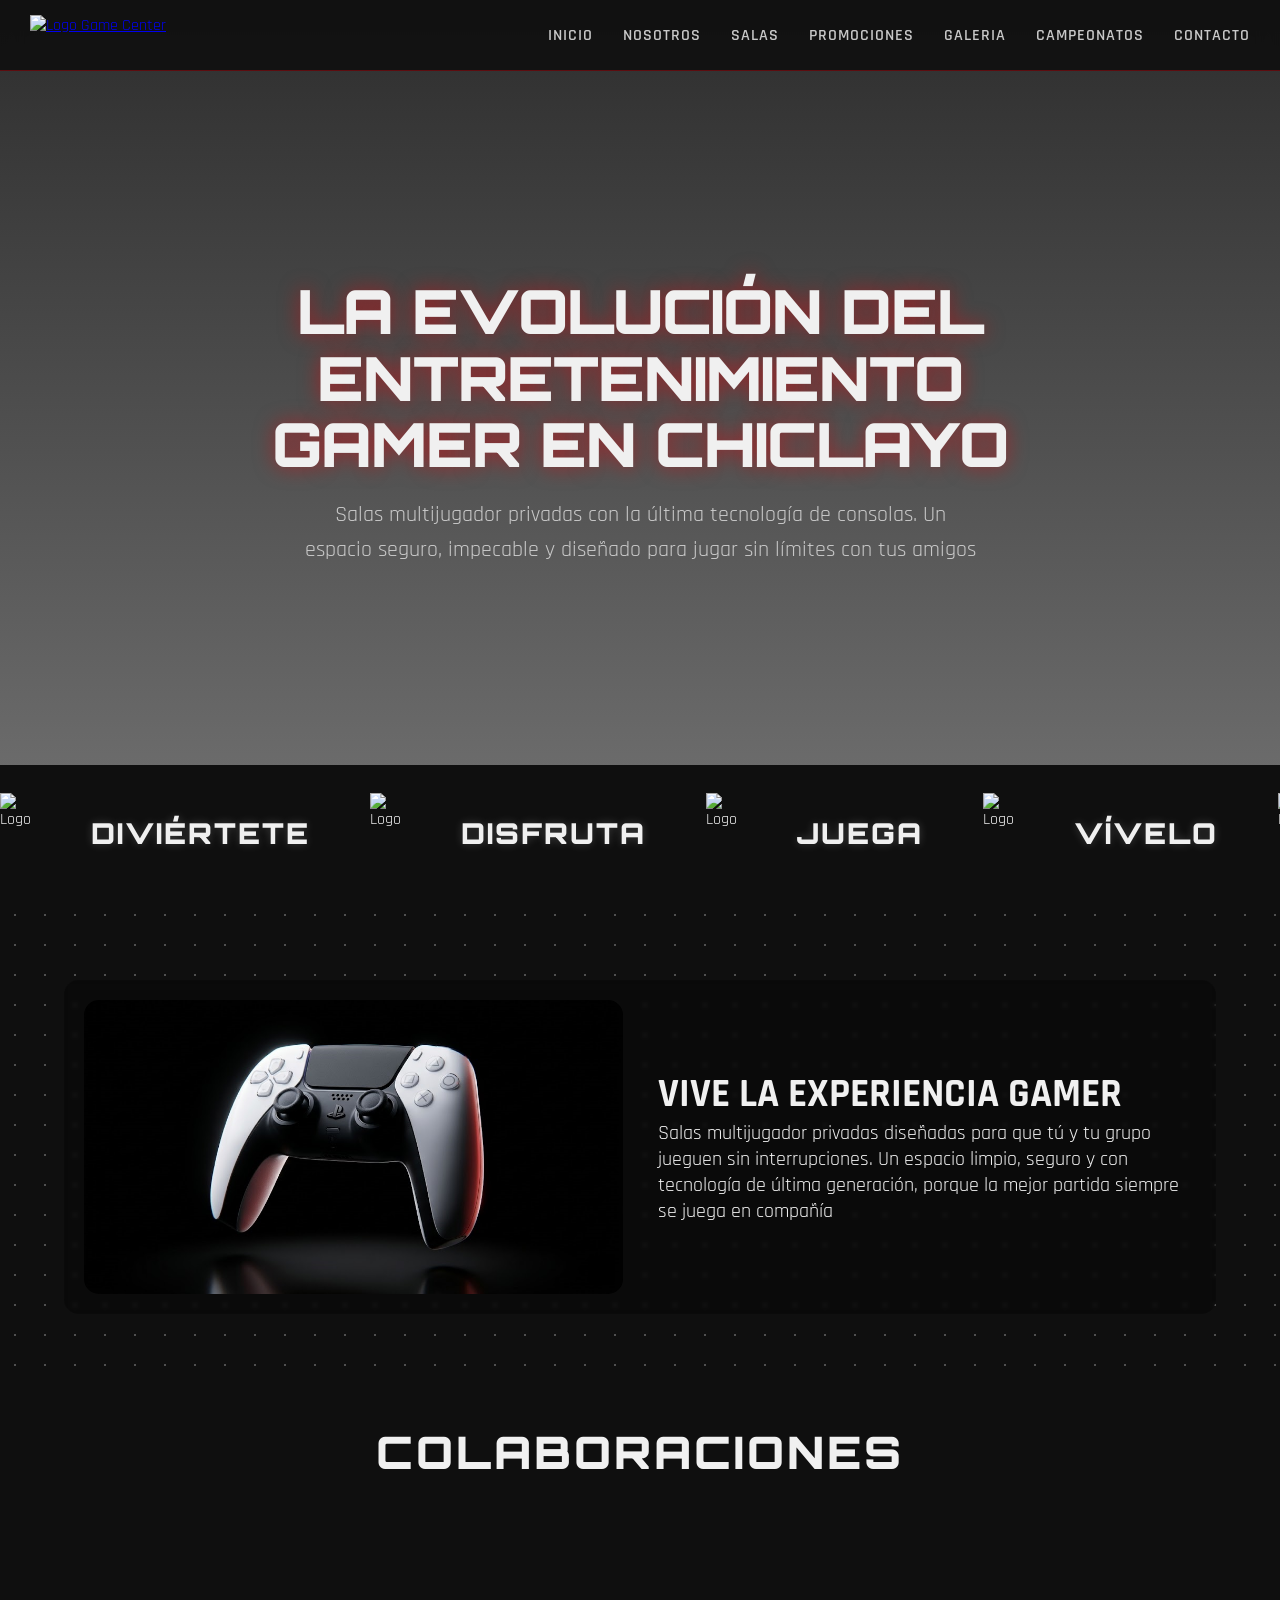
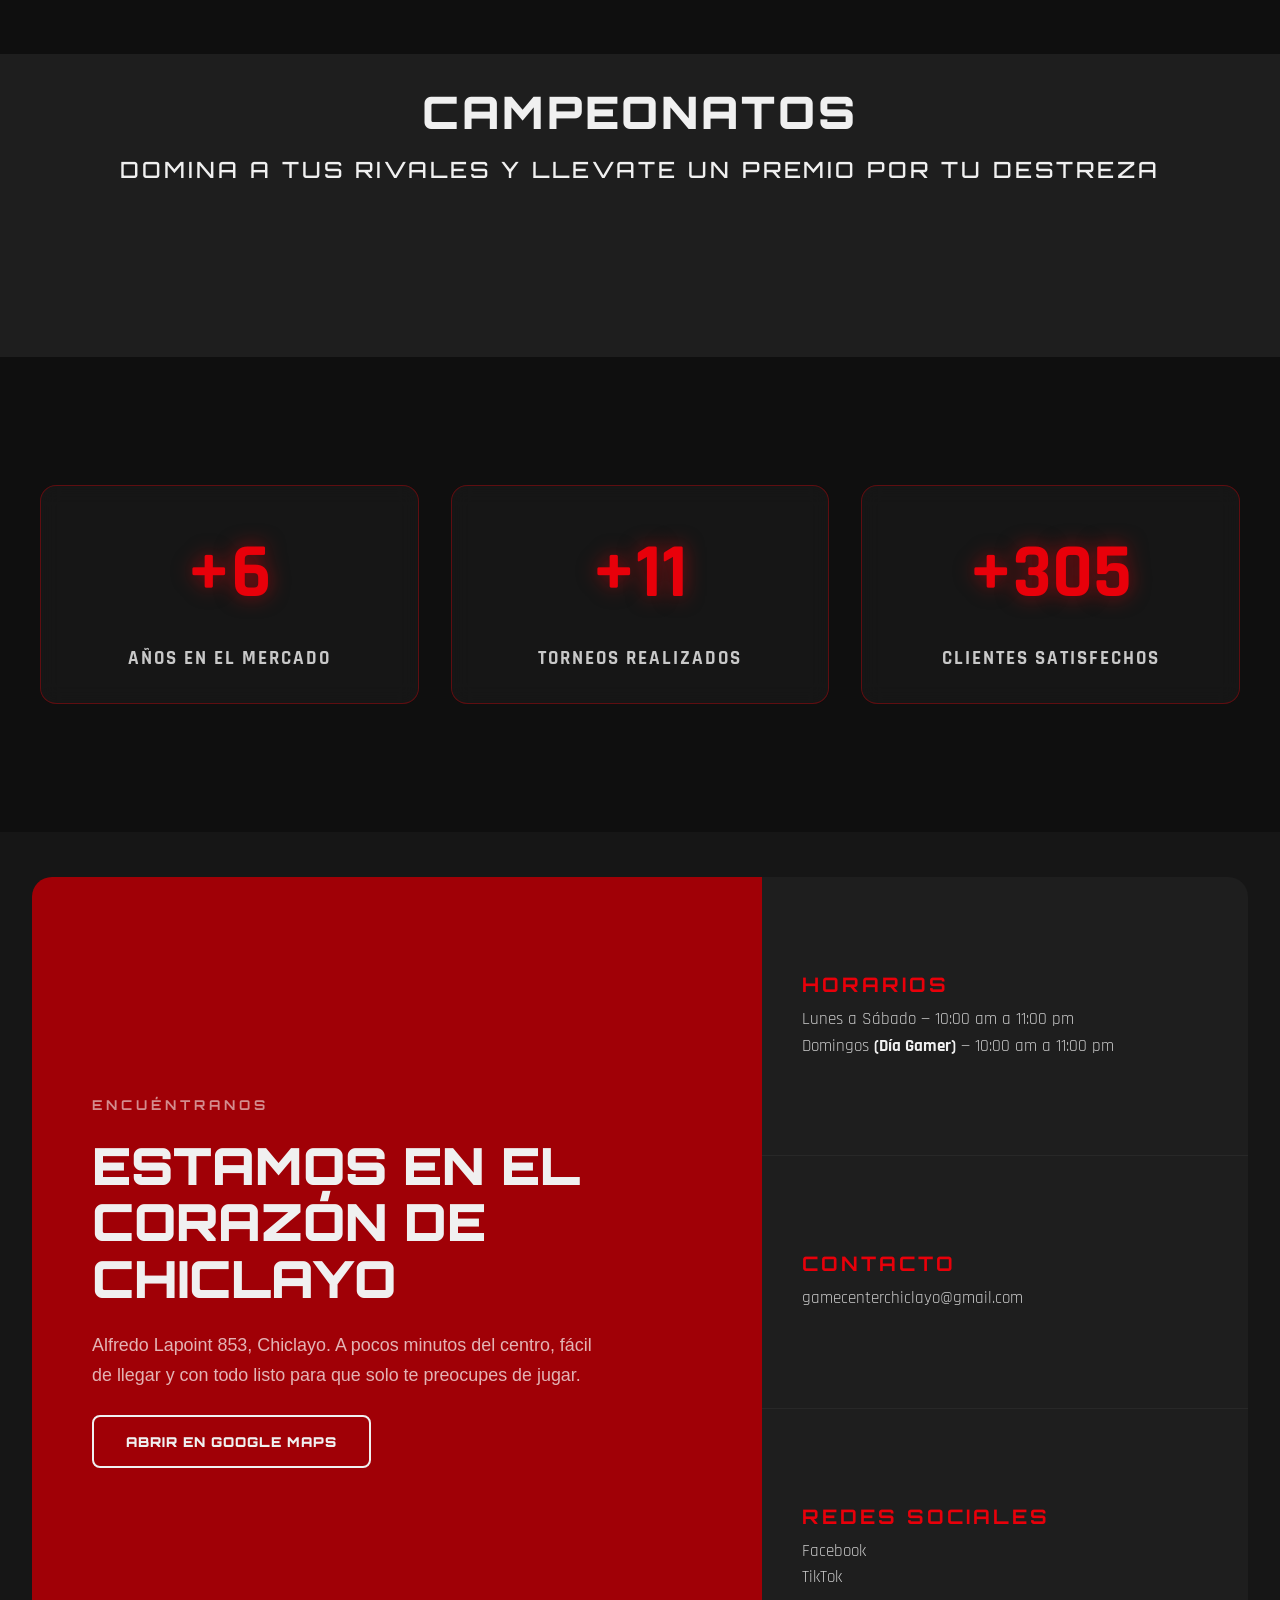
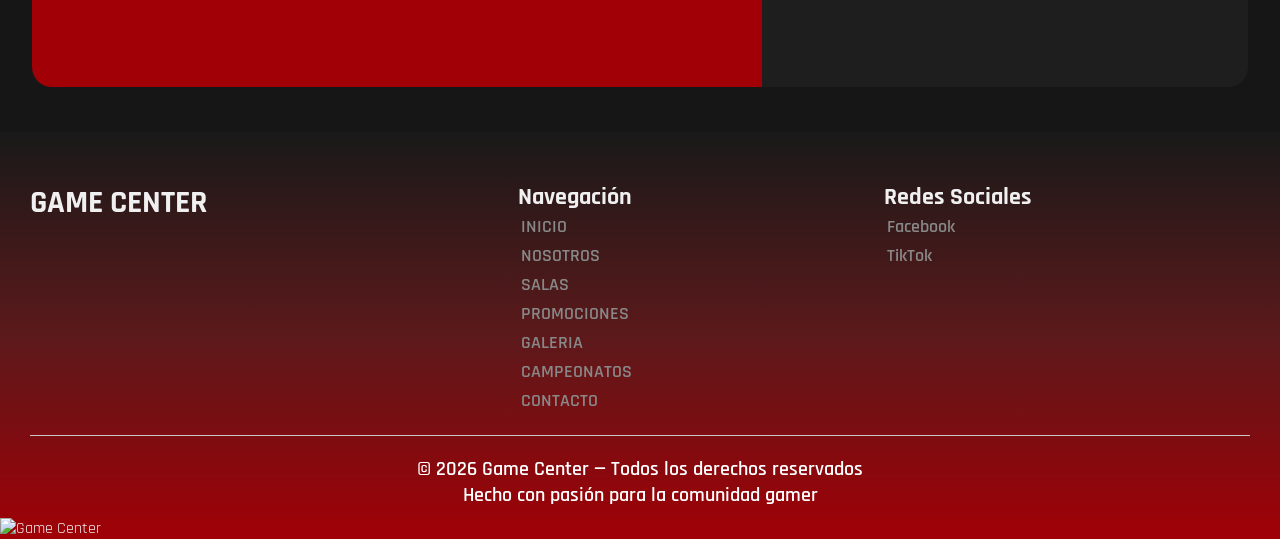
==== commit 8f358ee0: "update del readme, nueva seccion en el main y correccion del desplazamiento" ====
--- a/index.html
+++ b/index.html
@@ -4,8 +4,13 @@
     <meta charset="UTF-8" />
     <meta name="viewport" content="width=device-width, initial-scale=1.0" />
     <link rel="stylesheet" href="./assets/css/main.css" />
+    <script
+      src="https://unpkg.com/lenis@1.3.11/dist/lenis.min.js"
+      defer
+    ></script>
     <script src="assets/js/agrupamiento.js" defer></script>
-    <script src="assets/js/scroll.js"></script>
+    <script src="assets/js/scroll.js" defer></script>
+    <script src="assets/js/main.js" defer></script>
     <title>GameCenter</title>
     <link
       rel="stylesheet"
@@ -142,7 +147,24 @@
     </section>
     <!-- ═══════════ 6 SECTION ═══════════ -->
     <section class="hero_6">
-      <div class="h6_container"></div>
+      <div class="h6_container">
+        <div class="h6_carrusel">
+          <div class="h6_contadores">
+            <h1><span data-count="8">+0</span></h1>
+            <h3>AÑOS EN EL MERCADO</h3>
+          </div>
+
+          <div class="h6_contadores">
+            <h1><span data-count="15">+0</span></h1>
+            <h3>TORNEOS REALIZADOS</h3>
+          </div>
+
+          <div class="h6_contadores">
+            <h1><span data-count="400">+0</span></h1>
+            <h3>CLIENTES SATISFECHOS</h3>
+          </div>
+        </div>
+      </div>
     </section>
     <!-- ═══════════ 7 SECTION ═══════════ -->
     <section class="hero_7">
@@ -193,7 +215,7 @@
                   target="_blank"
                   >Facebook</a
                 >
-                <br>
+                <br />
                 <a
                   href="https://www.tiktok.com/@gamecenterchiclayo"
                   target="_blank"
--- a/assets/css/main.css
+++ b/assets/css/main.css
@@ -756,6 +756,60 @@
   }
 }
 
+.hero_6 {
+  padding: 8rem 2rem;
+  background-color: var(--black-2);
+  .h6_container {
+    max-width: 1200px;
+    margin: 0 auto;
+    .h6_carrusel {
+      display: grid;
+      grid-template-columns: repeat(3, 1fr);
+      gap: 2rem;
+
+      .h6_contadores {
+        text-align: center;
+        padding: 2rem;
+        border: 1px solid var(--red-border);
+        background: rgba(255, 255, 255, 0.03);
+        backdrop-filter: blur(10px);
+        border-radius: 16px;
+        transition: all 0.3s ease;
+        color: var(--white-2);
+
+        &:hover {
+          border-color: var(--red);
+          box-shadow: 0 0 30px var(--red-glow);
+        }
+
+        h1 {
+          margin-bottom: 0.3em;
+          font-size: clamp(3rem, 6vw, 5rem);
+          font-family: "Orbitron", sans-serif;
+          color: var(--red);
+          text-shadow: 0 0 20px var(--red-glow);
+        }
+
+        h3 {
+          font-size: 1.2rem;
+          letter-spacing: 2px;
+          color: var(--white-2);
+        }
+      }
+    }
+  }
+}
+
+@media (max-width: 768px) {
+  .hero_6 {
+    .h6_container {
+      .h6_carrusel {
+        grid-template-columns: 1fr;
+      }
+    }
+  }
+}
+
 .hero_8 {
   width: 100%;
   height: 100vh;
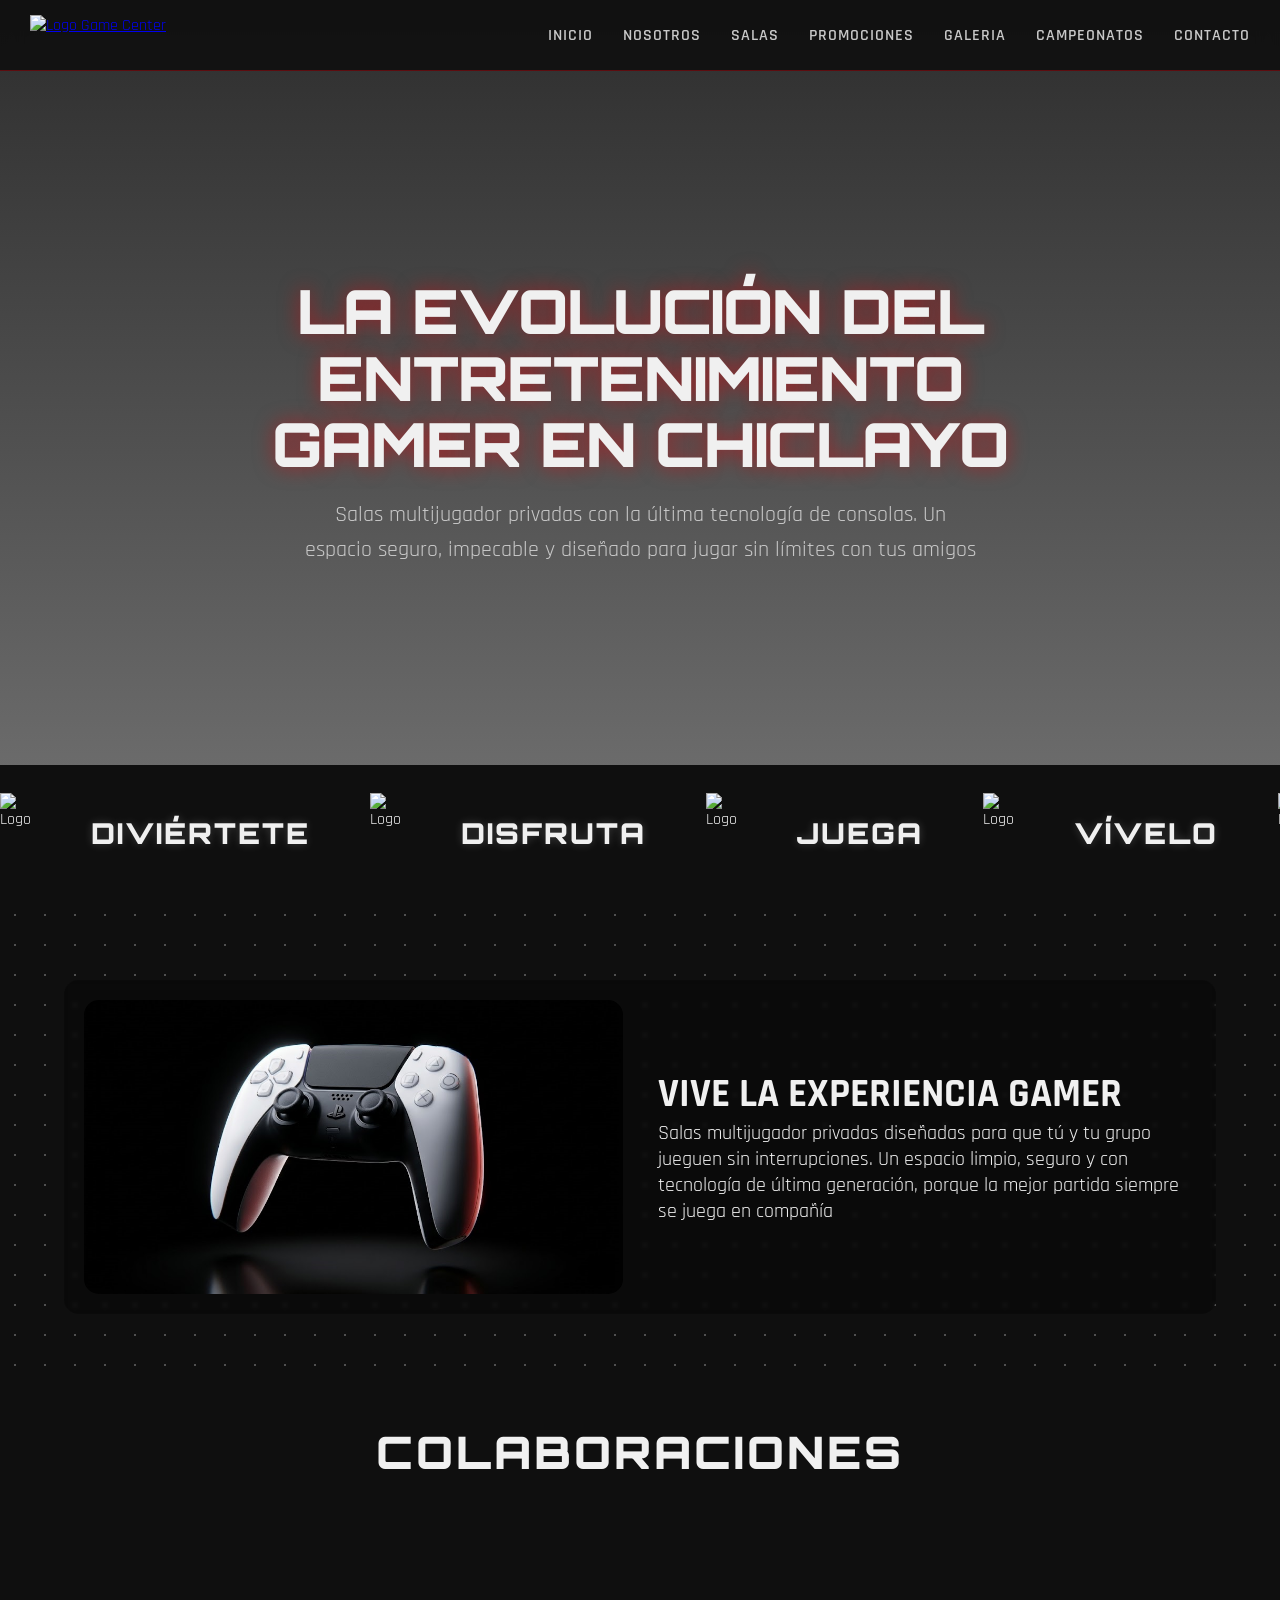
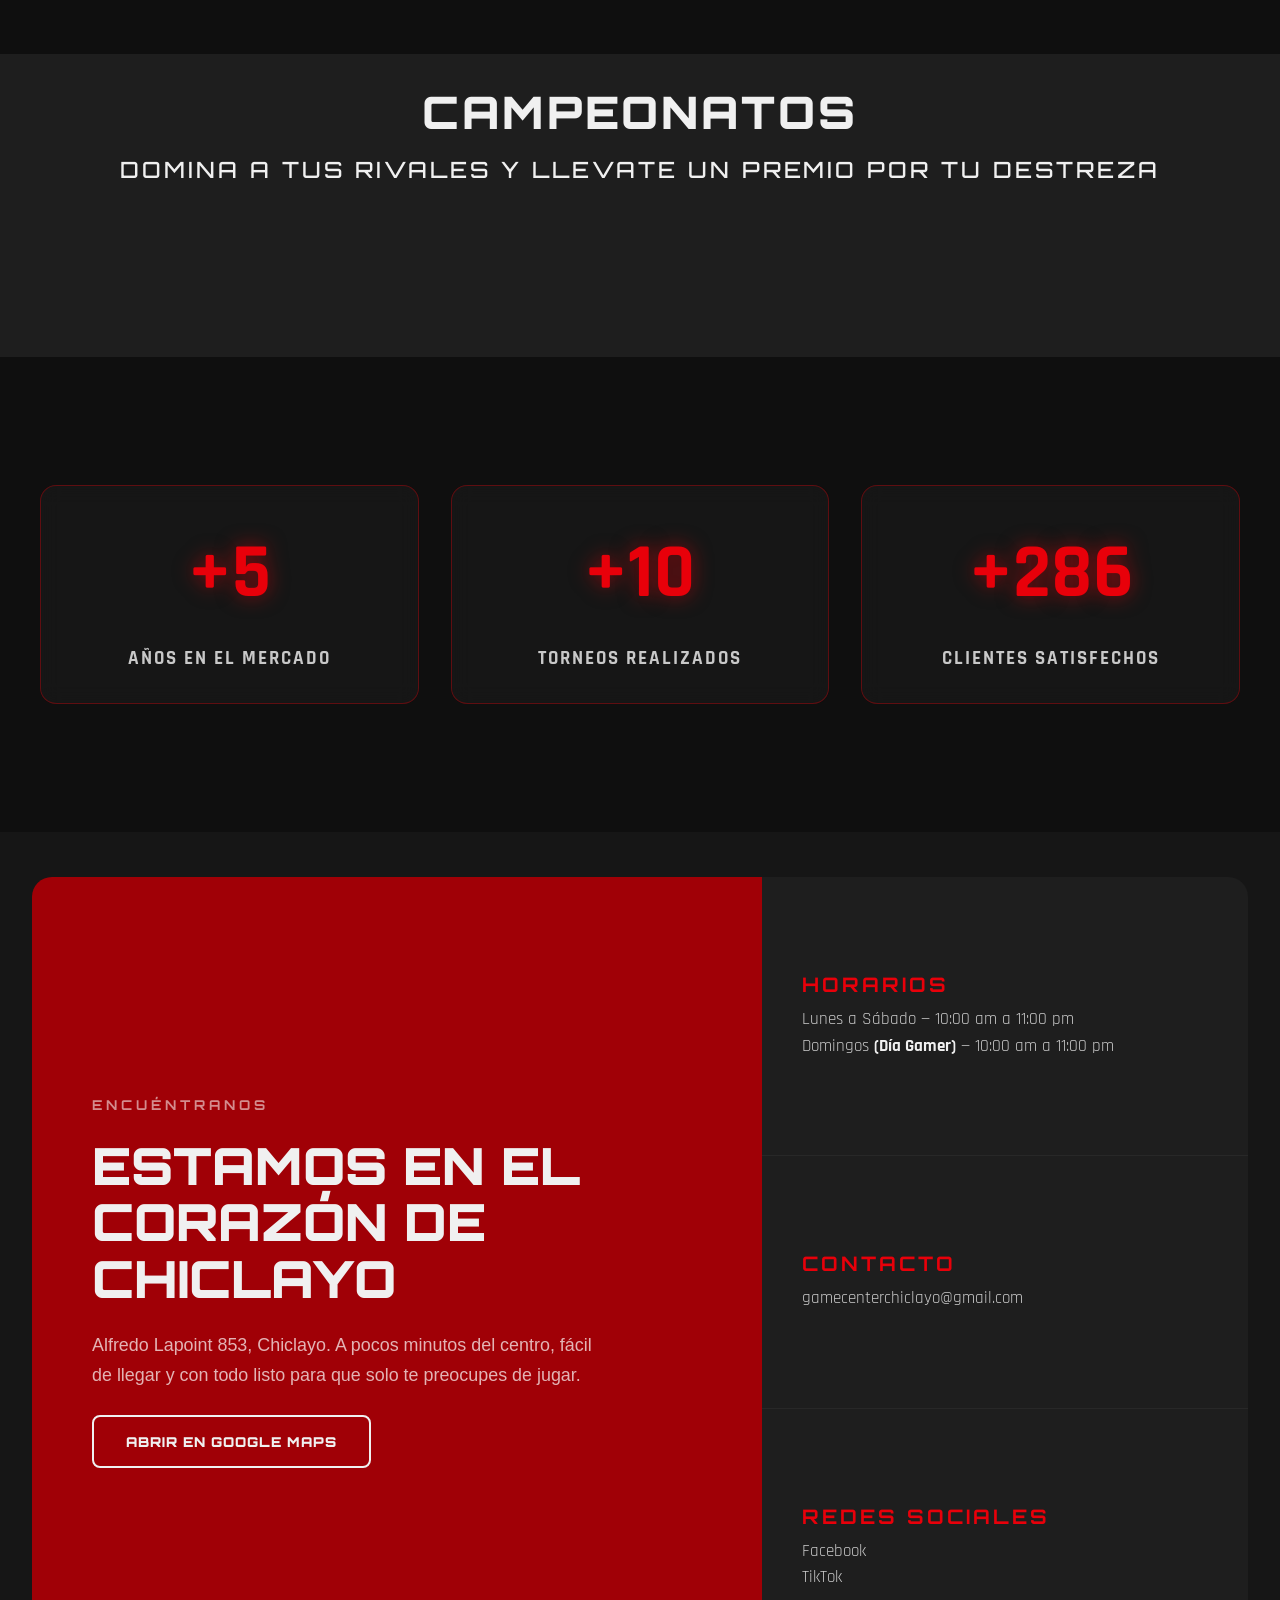
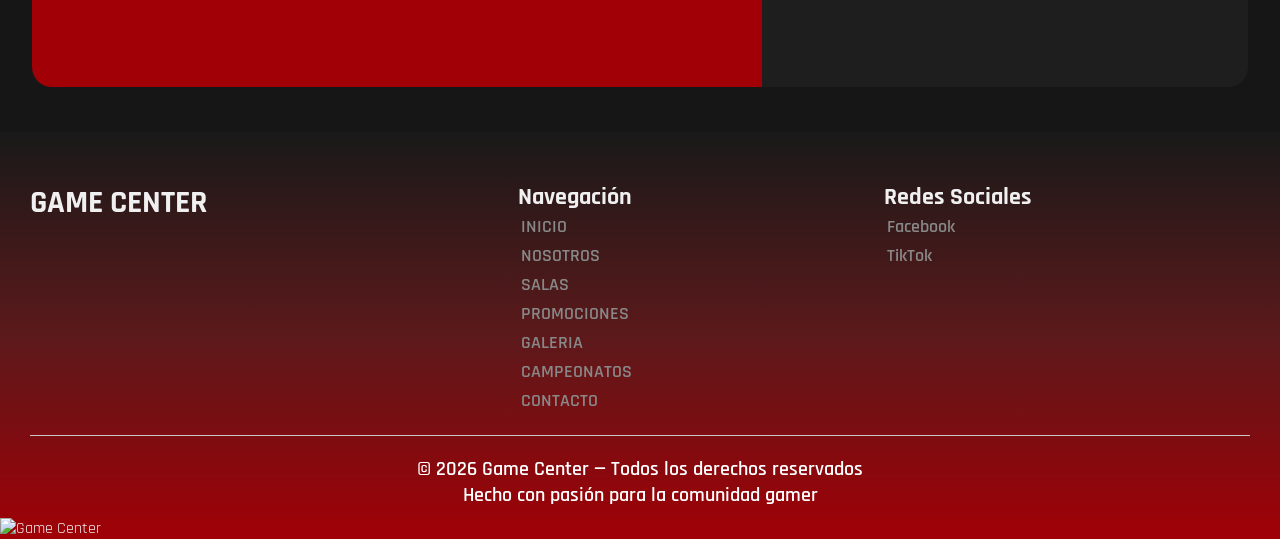
==== commit e227c579: "redes sociales ventana nueva" ====
--- a/index.html
+++ b/index.html
@@ -14,7 +14,7 @@
     <title>GameCenter</title>
     <link
       rel="stylesheet"
-      href="https://cdnjs.cloudflare.com/ajax/libs/font-awesome/7.0.1/css/all.min.css"
+      href="https://cdnjs.cloudflare.com/ajax/libs/font-awesome/6.5.2/css/all.min.css"
     />
   </head>
 
@@ -252,9 +252,9 @@
           <div class="footer_social">
             <h2>Redes Sociales</h2>
             <div class="social_links">
-              <a href="https://www.facebook.com/share/1PWC5sHtrt/">Facebook</a>
+              <a href="https://www.facebook.com/share/1PWC5sHtrt/" target="_blank" rel="noopener noreferrer">Facebook</a>
               <a
-                href="https://www.tiktok.com/@gamecenterchiclayo?_r=1&_t=ZS-96dxiSJsdGP"
+                href="https://www.tiktok.com/@gamecenterchiclayo?_r=1&_t=ZS-96dxiSJsdGP" target="_blank" rel="noopener noreferrer"
                 >TikTok</a
               >
             </div>
